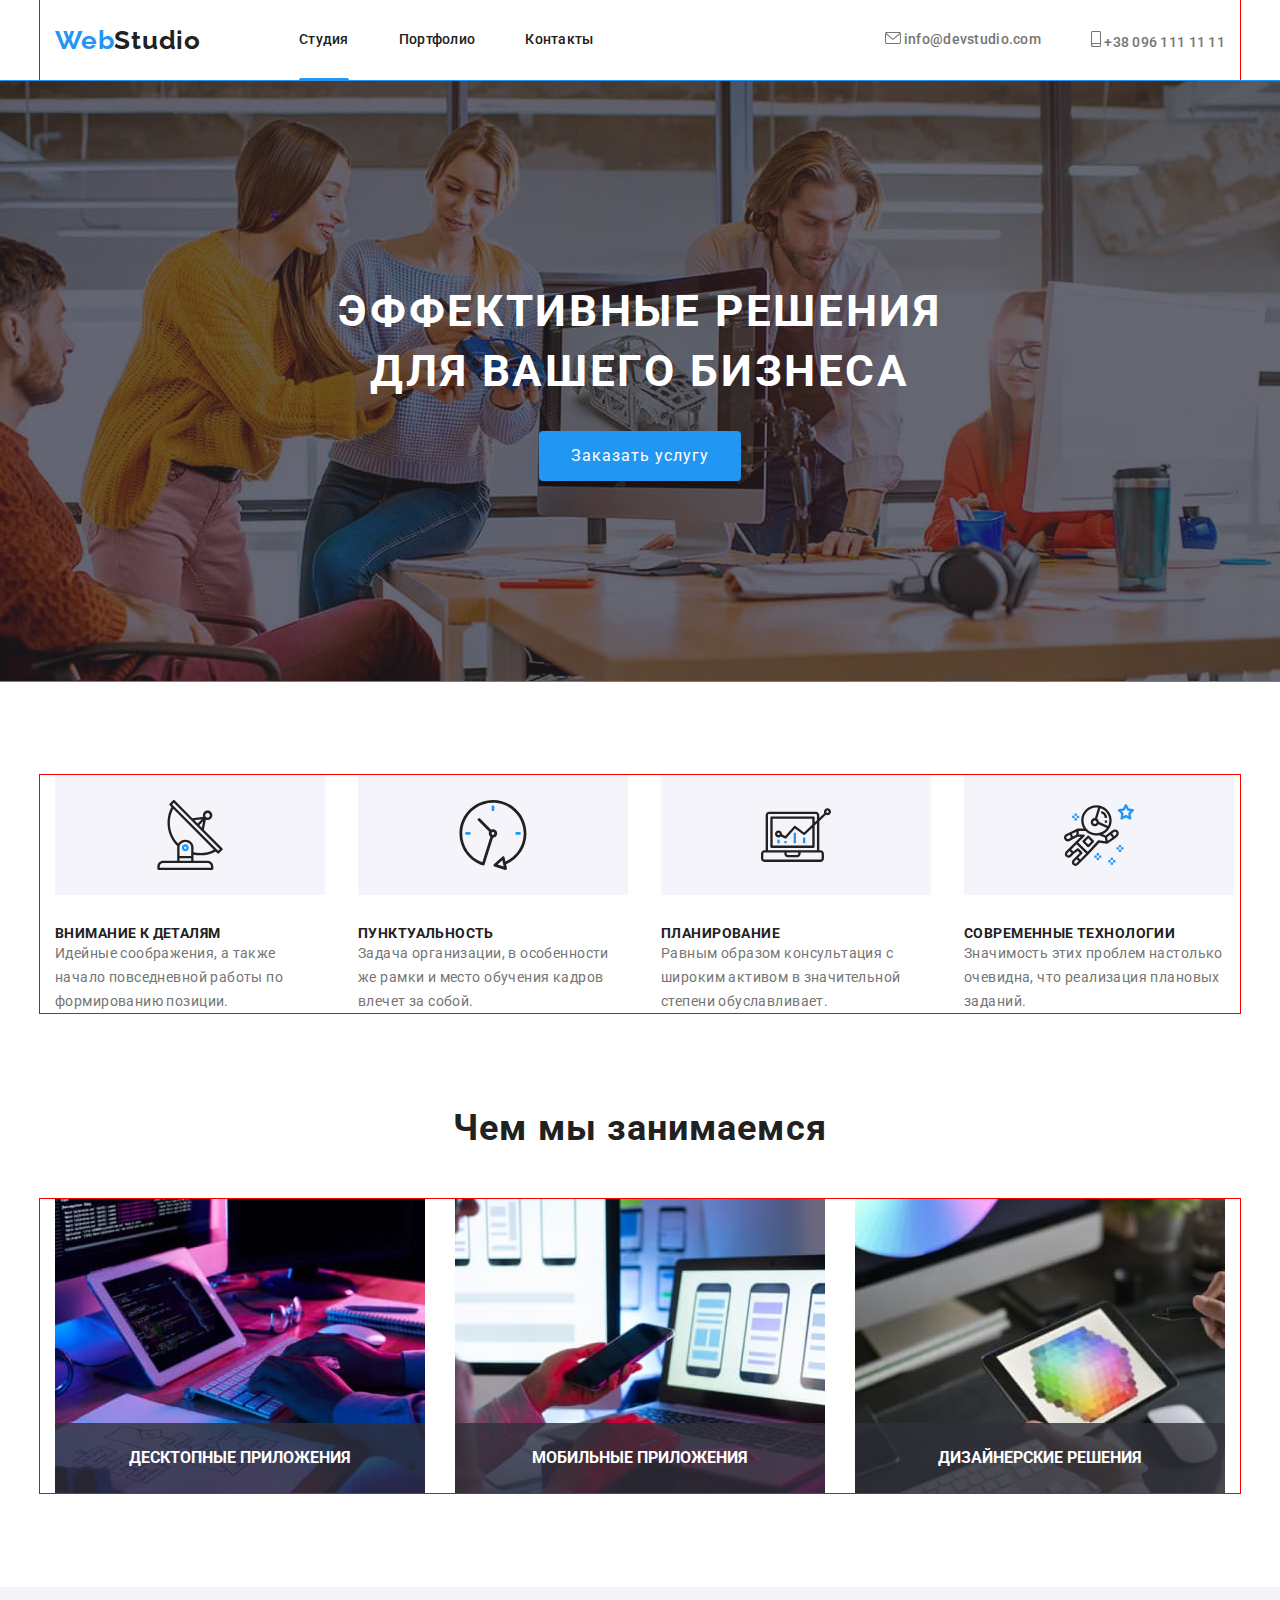
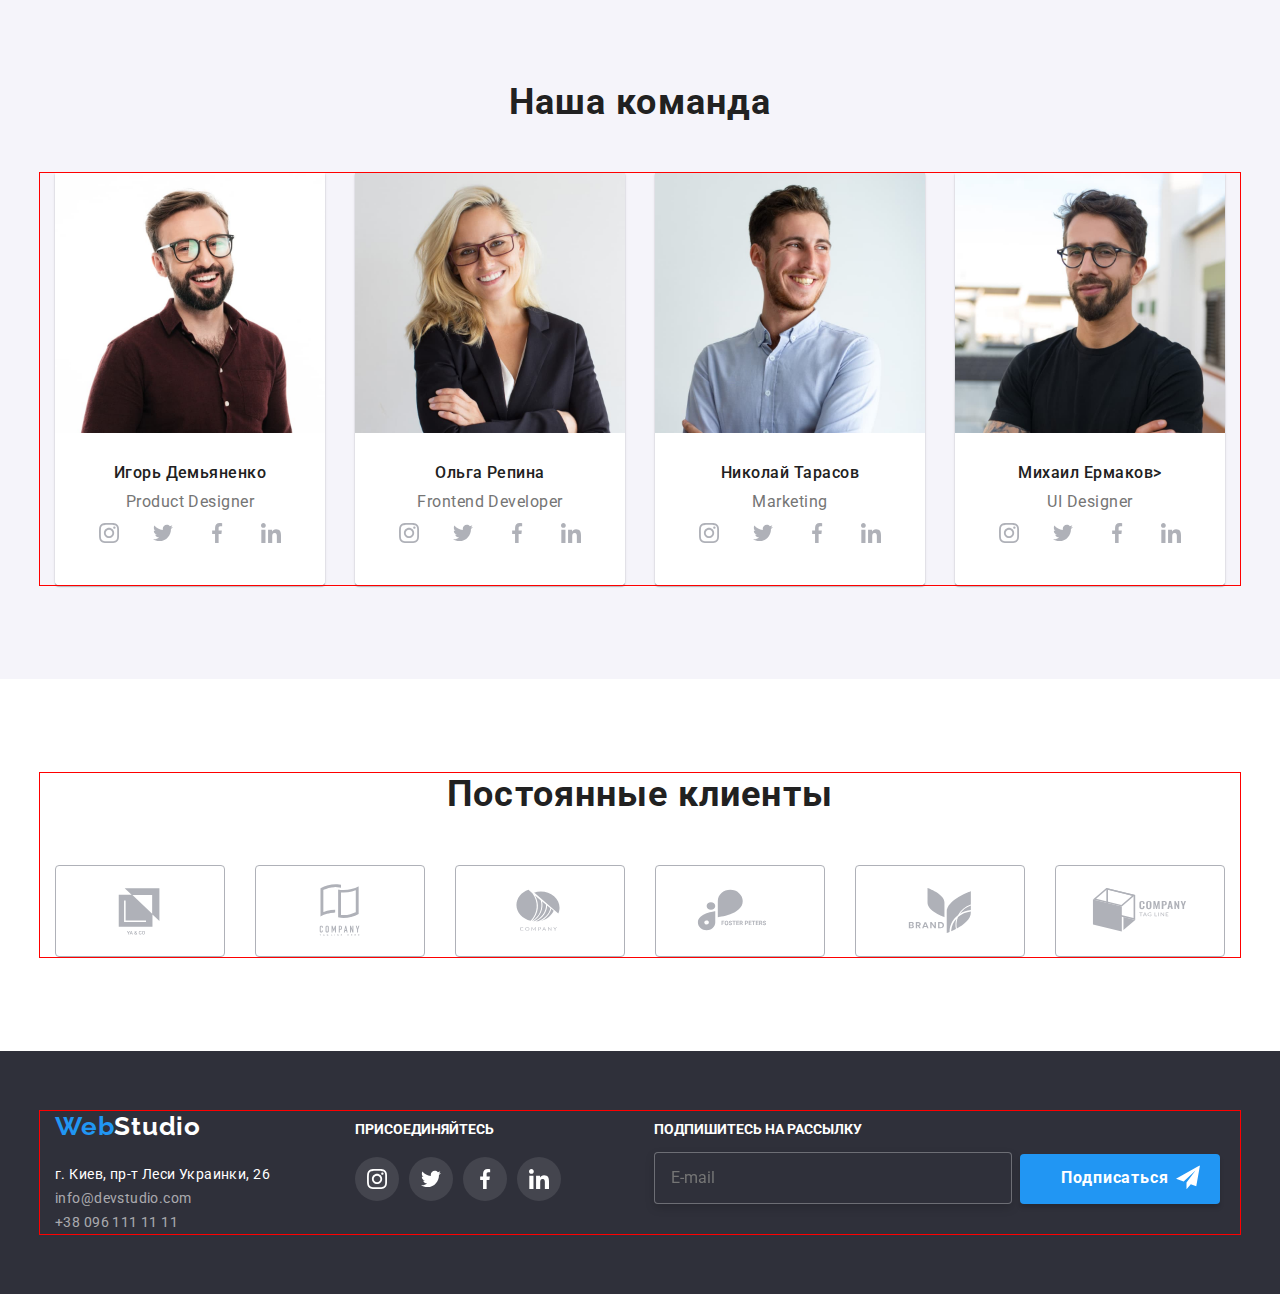
==== index.html @ b0c6520c "add to all files from hw6" ====
<!DOCTYPE html>
<html lang="ru">
<head>
                  <meta charset="UTF-8">
                  <meta http-equiv="X-UA-Compatible" content="IE=edge">
                  <meta name="viewport" content="width=device-width, initial-scale=1.0">
                  <title>Студия</title>
                  <link rel="preconnect" href="https://fonts.googleapis.com">
                  <link rel="preconnect" href="https://fonts.gstatic.com" crossorigin>
                  <link href="https://fonts.googleapis.com/css2?family=Raleway
                  :wght@700&family=Roboto:wght@400;500;700;900&display=swap" rel="stylesheet">
                  <link 
                  rel="stylesheet" 
                  href=" https://cdnjs.cloudflare.com/ajax/libs/modern-normalize/1.1.0/modern-normalize.min.css">
                  <!-- <link
                  rel="stylesheet"
                  href="https://github.com/sindresorhus/modern-normalize/blob/main/
                  modern-normalize.css"/> -->
                  <link rel="stylesheet" href="./css/styles.css"/>
                  
</head>
<body>
    <!--Site header-->
    <header> 
      <div class="container">
        <nav>
          <a href="index.html" class="logo"><span>Web</span> <span class="logo-color-black">Studio</span></a>


          <!-- Navigation to anoter pages -->
          <ul class="links">                
        <li><a href="index.html" class="link-nav-index">Студия</a></li>
        <li><a href="./portfolio.html" class="link-nav">Портфолио</a></li>
        <li><a href="#" class="link-nav">Контакты</a></li>
          </ul>
        </nav>
      
                
                  <!-- Contact info header-->  
                  <ul class="contacts">    
                  <li> <a  href="mailto:info@devstudio.com" class="a-mail">
                    <svg class="icon-envelopehover-svg">
                      <use href="./images/icons.svg#icon-envelope"></use>
                      </svg> info@devstudio.com</a>
                  </li>
                  <li> 
                     <a  href="tel:+380961111111" class="a-mail">
                       <svg class="icon-mobile-svg">
                      <use href="./images/icons.svg#icon-smartphone"></use>
                      </svg> +38 096 111 11 11</a>
                  </li>
                  </ul>
      </div>
    </header>

    <!--Main-->
    <main>

                <!--Hero-->
                <div> 
                <section class="hero">
                  <h1 class="hero-title">Эффективные решения для вашего бизнеса</h1>
                  <button data-modal-open class="hero-btn"  type="button">Заказать услугу</button>
                  <div data-modal class="backdrop is-hidden"> 
                    <div class="modal">
                      <div class="exit">
                        <button class="btn-exit-modal" type="button">
                      <svg class="close" data-modal-close width="30" 
                      height="30" fill="none" xmlns="http://www.w3.org/2000/svg">
                      <!-- commit 1st ATTEMPT -спроба- -->
                        <!-- <circle cx="15" cy="15" r="15" fill="#fff"/>
                        <circle cx="15" cy="15" r="14.5" /> -->
                        <path d="M21 10.108 19.892 9 15.5 13.392 11.108 9 10 10.108l4.392 4.392L10 18.892 11.108 
                        20l4.392-4.392L19.892 20 21 18.892 16.608 14.5 21 10.108Z" 
                        fill="#000"/>
                      </svg>
                    </button>
                    </div>
                      <!-- SEND TO FORM in Modal window-->
                      <div class="send-to-modal">
                        <form action="true" class="js-speaker-formM">
                      <h3 class="send-to-modal">Оставьте свои данные, мы вам перезвоним</h3>
                      <label class="label-style-modal" >
                       <span class="span-style-modal">Имя</span>
                      <input type="text" name="username" autofocus class="input-style-modal"/>
                      <svg class="icon-svg-modal" width="18" height="18">
                        <use href="./images/icons.svg#icon-person">
                        </use>
                      </svg>
                    </label>     
                      <label class="label-style-modal">
                        <span class="span-style-modal">Телефон</span>
                      <input type="tel" name="phone_number" class="input-style-modal" />
                      <svg class="icon-svg-modal" width="18" height="18">
                        <use href="./images/icons.svg#icon-phone">
                        </use>
                      </svg>
                      </label>
                       <label class="label-style-modal">
                       <span class="span-style-modal">Почта</span> 
                        <input type="email" name="email" required class="input-style-modal"/>
                        <svg class="icon-svg-modal" width="18" height="18">
                          <use href="./images/icons.svg#icon-email">
                          </use>
                        </svg>
                      </label>
                      <label class="label-style-modal">
                        <span class="span-style-modal">Комментарий</span>
                        <textarea name="feedback" rows="6" class="fback" placeholder="Введите текст" ></textarea>
                      </label>
                      
                      <label class="label-style-check">
                      <input type="checkbox" name="check"  class="checkbox"/>
                      <svg class="icon-check" width="16" height="15">
                        <use href="./images/icons.svg#icon-check">
                        </use>
                      </svg>

                        <span class="span-style-modal-condi">Соглашаюсь с рассылкой и принимаю 
                          <a href="#" class="conditions">Условия договора</a></span>
                          <button  class="btn-sendup" type="submit">Отправить</button>
                        </label>

                    </form>
                    </div>
                  </div>
                </section>                     
                </div>                 
                <!--Advantages-->   
                <section class="section" advanta>
                <h2 class="hedden-elem">Наши преимущества</h2>
                <div class="container advant"> 
                                  <ul>                
                                    <li class="list-advantages" >
                                      <div class="icon-antenna">
                                        <svg class="icon-antenna-svg">
                                        <use href="./images/icons.svg#icon-antenna"></use>
                                        </svg>
                                      </div>
                                      <h3 class="advantages">Внимание к деталям</h3>
                                    <p class="advantages-text">Идейные соображения, а также начало повседневной
                                     работы по формированию позиции.</p></li>

                                     <li class="list-advantages">
                                      <div class="icon-clock1">
                                        <svg class="icon-clock1-svg">
                                        <use href="./images/icons.svg#icon-clock"></use>
                                        </svg>
                                      </div>
                                      <h3 class="advantages">Пунктуальность</h3>
                                    <p class="advantages-text">Задача организации, в особенности же рамки и место
                                     обучения кадров влечет за собой.</p></li>

                                     <li class="list-advantages">
                                      <div class="icon-diagram1">
                                        <svg class="icon-diagram1-svg">
                                        <use href="./images/icons.svg#icon-diagram"></use>
                                        </svg>
                                      </div> 
                                      <h3 class="advantages">Планирование</h3>
                                    <p class="advantages-text">Равным образом консультация с широким активом в
                                     значительной степени обуславливает.</p></li>

                                    <li class="list-advantages">
                                      <div class="icon-astronaut1">
                                        <svg class="icon-astronaut1-svg">
                                        <use href="./images/icons.svg#icon-astronaut"></use>
                                        </svg>
                                      </div> 
                                      <h3 class="advantages">Современные технологии</h3>
                                    <p class="advantages-text">Значимость этих проблем настолько очевидна, 
                                    что реализация плановых заданий.</p></li>
                                    
                                    
                                  </ul>
                </div>
                </section>

                <!--What do we do?-->
                <section class="section do">
                  <h2 class="doing">Чем мы занимаемся</h2>
                  <div class="container">
                  <ul class="list-image-do">                
                                    <li> 
                                      <div class="product-thumb">
                                      <img class="image-do" src="images/img1-sec-do.jpg" alt="написание кода" width="370" height="294"/>
                                      <div class="item-do"><h3>Десктопные приложения</h3></div>
                                    </div>
                                    </li>
                                    <li>
                                      <div class="product-thumb">
                                      <img class="image-do" src="images/img2-sec-do.jpg" alt="мобильные версии экранов" width="370" height="294"/>
                                      <div class="item-do"><h3>Мобильные приложения</h3></div>
                                    </div>
                                    </li>
                                    <li> 
                                      <div class="product-thumb">
                                      <img class="image-do" src="images/img3-sec-do.jpg" alt="графика на планшете" width="370" height="294"/>
                                      <div class="item-do"><h3>Дизайнерские решения</h3></div>
                                    </div>
                                    </li>
                  </ul>
                  </div>                                  
                </section>

                <!--Our team-->
                <section class="section bgteam">
                    <h2 class="team"> Наша команда </h2>
                    <div class="container">
                    <ul class="list-image-team">
                      <li class="card-point"><img src="images/img1-sec-team.jpg" alt="Игорь Демьяненко Продакт Дизайнер" width="270" height="260">
                        <div  class="card-team">
                          <h3 class="img-name">Игорь Демьяненко</h3>
                        <p lang="en" class="img-proff">Product Designer</p>
                            <ul class="social">
                              <li class="social-link">
                                <a class="btn-soc" href="#" label="Инстаграм профиль">
                                  <svg class="soc-icon-svg">
                                    <use href="./images/icons.svg#icon-instagram">
                                    </use>
                                  </svg>
                                </a>
                              </li>
                              <li class="social-link">
                                <a class="btn-soc" href="#">
                                  <svg class="soc-icon-svg">
                                    <use href="./images/icons.svg#icon-twitter">
                                    </use>
                                  </svg>
                                </a>
                              </li>
                              <li class="social-link">
                                <a class="btn-soc" href="#">
                                  <svg class="soc-icon-svg">
                                    <use href="./images/icons.svg#icon-facebook">
                                    </use>
                                  </svg>
                                </a>
                              </li>
                              <li class="social-link">
                                <a class="btn-soc" href="#">
                                  <svg class="soc-icon-svg">
                                    <use href="./images/icons.svg#icon-linkedin">
                                    </use>
                                  </svg>
                                </a>
                              </li>
                            </ul>
                      </div>
                      </li>
                      <li class="card-point"><img src="images/img2-sec-team.jpg" alt="Ольга Репина Фронтендед Девелопер" width="270" height="260">
                        <div class="card-team">
                          <h3 class="img-name">Ольга Репина</h3>
                        <p lang="en" class="img-proff">Frontend Developer</p>
                        <ul class="social">
                          <li class="social-link">
                            <a class="btn-soc" href="#" label="Инстаграм профиль">
                              <svg class="soc-icon-svg">
                                <use href="./images/icons.svg#icon-instagram">
                                </use>
                              </svg>
                            </a>
                          </li>
                          <li class="social-link">
                            <a class="btn-soc" href="#">
                              <svg class="soc-icon-svg">
                                <use href="./images/icons.svg#icon-twitter">
                                </use>
                              </svg>
                            </a>
                          </li>
                          <li class="social-link">
                            <a class="btn-soc" href="#">
                              <svg class="soc-icon-svg">
                                <use href="./images/icons.svg#icon-facebook">
                                </use>
                              </svg>
                            </a>
                          </li>
                          <li class="social-link">
                            <a class="btn-soc" href="#">
                              <svg class="soc-icon-svg">
                                <use href="./images/icons.svg#icon-linkedin">
                                </use>
                              </svg>
                            </a>
                          </li>
                        </ul>
                      </div>
                    </li>
                      <li class="card-point"><img src="images/img3-sec-team.jpg" alt="Николай Тарасов Маркетинг" width="270" height="260">
                        <div class="card-team">
                          <h3 class="img-name">Николай Тарасов</h3>
                        <p lang="en" class="img-proff">Marketing</p>
                        <ul class="social">
                          <li class="social-link">
                            <a class="btn-soc" href="#" label="Инстаграм профиль">
                              <svg class="soc-icon-svg">
                                <use href="./images/icons.svg#icon-instagram">
                                </use>
                              </svg>
                            </a>
                          </li>
                          <li class="social-link">
                            <a class="btn-soc" href="#">
                              <svg class="soc-icon-svg">
                                <use href="./images/icons.svg#icon-twitter">
                                </use>
                              </svg>
                            </a>
                          </li>
                          <li class="social-link">
                            <a class="btn-soc" href="#">
                              <svg class="soc-icon-svg">
                                <use href="./images/icons.svg#icon-facebook">
                                </use>
                              </svg>
                            </a>
                          </li>
                          <li class="social-link">
                            <a class="btn-soc" href="#">
                              <svg class="soc-icon-svg">
                                <use href="./images/icons.svg#icon-linkedin">
                                </use>
                              </svg>
                            </a>
                          </li>
                        </ul>
                      </div>
                    </li>
                      <li class="card-point"><img src="images/img4-sec-team.jpg" alt="Михаил Ермаков Дизайнер пользовательского интерфейса" width="270" height="260">
                        <div class="card-team">
                          <h3 class="img-name">Михаил Ермаков></h3>
                          <p lang="en" class="img-proff">UI Designer</p>
                          <ul class="social">
                            <li class="social-link">
                              <a class="btn-soc" href="#" label="Инстаграм профиль">
                                <svg class="soc-icon-svg">
                                  <use href="./images/icons.svg#icon-instagram">
                                  </use>
                                </svg>
                              </a>
                            </li>
                            <li class="social-link">
                              <a class="btn-soc" href="#">
                                <svg class="soc-icon-svg">
                                  <use href="./images/icons.svg#icon-twitter">
                                  </use>
                                </svg>
                              </a>
                            </li>
                            <li class="social-link">
                              <a class="btn-soc" href="#">
                                <svg class="soc-icon-svg">
                                  <use href="./images/icons.svg#icon-facebook">
                                  </use>
                                </svg>
                              </a>
                            </li>
                            <li class="social-link">
                              <a class="btn-soc" href="#">
                                <svg class="soc-icon-svg">
                                  <use href="./images/icons.svg#icon-linkedin">
                                  </use>
                                </svg>
                              </a>
                            </li>
                          </ul>
                        </div>
                      </li>
                    </ul>
                    </div>
                </section>
                 <!--Regular clients-->
                <section class="section">
                  <div class="container">
                    <h2 class="regular-clients">Постоянные клиенты</h2>
                      <ul class="clients">
                        <li class="client">
                          <a href="#" class="btn-client">
                            <svg class="client-icon-svg" >
                              <use href="./images/icons.svg#icon-Logo-1"></use>
                            </svg>
                          </a>
                        </li>
                        <li class="client">
                          <a href="#" class="btn-client">
                            <svg class="client-icon-svg" >
                              <use href="./images/icons.svg#icon-Logo-2" ></use>
                            </svg>
                          </a>
                        </li>
                        <li class="client">
                          <a href="#" class="btn-client">
                            <svg class="client-icon-svg" >
                              <use href="./images/icons.svg#icon-Logo-3" ></use>
                            </svg>
                          </a>
                        </li>
                        <li class="client">
                          <a href="#" class="btn-client">
                            <svg class="client-icon-svg" >
                              <use href="./images/icons.svg#icon-Logo-4" ></use>
                            </svg>
                          </a>
                        </li>
                        <li class="client">
                          <a href="#" class="btn-client">
                            <svg class="client-icon-svg" >
                              <use href="./images/icons.svg#icon-Logo-5" ></use>
                            </svg>
                          </a>
                        </li>
                        <li class="client">
                          <a href="#" class="btn-client">
                            <svg class="client-icon-svg" >
                              <use href="./images/icons.svg#icon-Logo-6" ></use>
                            </svg>
                          </a>
                        </li>
                      </ul>
                  </div>
                </section>



    </main>

    <!--Footer-->
    <footer class="footer">
      <div class="container">
        <div class="logo-address-join-soc">
          <!-- LOGO & ADDRESS in Footer-->
          <div class="logo-address">
        <a href="index.html" class="logo"><span>Web</span><span class="logo-color-white">Studio</span></a>
           <!-- Contact info Footer-->
              <ul class="list-address">            
                  <li><address class="address">г. Киев, пр-т Леси Украинки, 26</address></li>    
                  <li><a class="address-footer" href="mailto:info@devstudio.com">info@devstudio.com</a></li>
                  <li><a class="address-footer" href="tel:+380961111111">+38 096 111 11 11</a></li>
              </ul>
          </div>
           <!-- JOIN US in Footer-->
              <div class="join-column">
                <h2 class="join">Присоединяйтесь</h3>
                <ul class="social">
                  <li class="social-link">
                    <a  class="btn-soc connect" href="#">
                      <svg class="soc-icon-svg" >
                        <use href="./images/icons.svg#icon-instagram">
                        </use>
                      </svg>
                    </a>
                  </li>
                  <li class="social-link">
                    <a  class="btn-soc connect" href="#">
                      <svg class="soc-icon-svg" >
                        <use href="./images/icons.svg#icon-twitter">
                        </use>
                      </svg>
                    </a >
                  </li>
                  <li class="social-link">
                    <a  class="btn-soc connect" href="#" >
                      <svg class="soc-icon-svg" >
                        <use href="./images/icons.svg#icon-facebook">
                        </use>
                      </svg>
                    </a >
                  </li>
                  <li class="social-link">
                    <a  class="btn-soc connect" href="#" >
                      <svg class="soc-icon-svg" >
                        <use href="./images/icons.svg#icon-linkedin">
                        </use>
                      </svg>
                    </a>
                  </li>
                </ul>
            </div>
            <!-- SIGN UP FORM in Footer-->
            <div class="sign-up">
            <form class="js-speaker-form">
                <h3 class="sign-up-sending">Подпишитесь на рассылку</h3>
                <label>
                <input class="sing-up-input" type="email" name="email" required placeholder="E-mail"/>
              </label>
              <button type="submit" class="btn-signup">Подписаться</button>
              <span class="icon-style">
                <svg class="signup-svg" width="24" height="24">
                  <use href="./images/icons.svg#icon-signup">
                  </use>
                </svg>
              </span>
            </form>
          </div>
        </div>
      </div>   
    </footer>
  <!-- Modal window -->
  <script src="./js/modal.js"></script>

  <!-- validation script for "name" & "value" in input> -->
  <script src="./js/current.js"></script>
</body>
</html>
---- css/styles.css ----
/* ===============RESET styles 🧐 starts here========== */
*,
*::after,
*::before {
    padding: 0;
    margin: 0;
    box-sizing: border-box;
}

a {
    text-decoration: none;
    cursor: pointer;
}

ul, li {
    list-style: none;
}

button {
    border: none;
    cursor: pointer;
    font-family: inherit;
    transition-property: background-color, color, box-shadow;
    transition-duration: 250ms;
    transition-timing-function: cubic-bezier(0.4, 0, 0.2, 1)
}

/* ===============RESET styles 🧐 ends here========== */



:root {
    /* color for main-PRIMARY TEXT */
    --main-color: #212121;
    /* color for SECONDARY TEXT */
    --sec-color: #757575;
     /* color for SELECTION -ACCENT TEXT */
    --act-color: #2196F3;
/* color for BLACK backgroud*/
    --prim-white-background: #FFFFFF;
    --sec-grey-background-color: #E5E5E5;
    --thir-grey-white-background: #F5F4FA;

}
body{
    background-color: var(--prim-white-background);
    font-family: 'Roboto', sans-serif;
    font-style: normal;
    font-size: 14px;
    color: #050303;
}
.section {
    padding-top: 94px;
}

.container {
    padding: 0 15px;
    width: 1200px;
    outline: 1px solid red;
    margin: 0 auto;
}

.hedden-elem {
    width: 1px;
    height: 1px;
    overflow: hidden;
    opacity: 0;
    margin-top: -1px;
}

/* ===============Header styles 🧐 starts here========== */

nav,
.links,
.contacts,
header .container {
    display: flex;
    justify-content: space-between;
    transition-property: color, fill;
    transition-duration: 250ms;
    transition-timing-function: cubic-bezier(0.4, 0, 0.2, 1);
}

header{
    border-bottom: 1px solid #ececec;
}
header .logo {
    margin-right: 93px;
    display: flex;
    align-items: center;
}

.logo {
    font-family: "Raleway", sans-serif;
    font-style: normal;
    font-weight: bold;
    font-size: 26px;
    line-height: calc(31/26);
    letter-spacing: 0.03em;
    color: var(--act-color);
}

.logo-color-black {
    color: var(--main-color);
    display: inline-block;
    margin-right: 5px;
}

.logo-color-white {
    color: #FFFFFF;
}
.contacts li a,
.links li a {
    margin-right: 50px;
    display: inline-block;
    padding: 30.5px 0;
    color: var(--main-color);
    font-weight: 500;
    line-height: calc(16/14);
    letter-spacing: 0.02em;
    transition-property: color;
    transition-duration: 250ms;
    transition-timing-function: cubic-bezier(0.4, 0, 0.2, 1);
}

.links li:last-child a {
    margin-right: 0px;
    
}

.contacts li a {
    margin: 0 0 0 50px;
    color: var(--sec-color);
    transition-property: color;
    transition-duration: 250ms;
    transition-timing-function: cubic-bezier(0.4, 0, 0.2, 1);

}

.contacts li a:hover,
.contacts li a:focus,
.links li a:focus,
.links li a:hover {
    color: var(--act-color);
}
/* .a-mail:hover .icon-envelopehover-svg {
    fill: var(--act-color);} 
 */


/* 
.a-mail:hover,
.a-mail:focus {
    color: var(--act-color);
}  */

.contacts li:first-child a {
    margin-left: 0px;
}

.icon-envelopehover-svg {
    width: 16px;
    height: 12px;
    fill: currentColor;
}
.icon-mobile-svg {
    width: 10px;
    height: 16px;
    fill:currentColor;
}

.link-nav-index,
.link-nav-portfolio {
    position: relative;
}

.link-nav-index::after,
.link-nav-portfolio::after {
    position: absolute;
    bottom: -1px;
    transform: translateY(100%);
    content: '';
    display: block;
    width: 100%;
    height: 4px;
    background: var(--act-color);
    border-radius: 2px;
}

/* ===============Header styles 🧐 ends here========== */

/* ===============Hero styles 🧐 starts here========== */

.hero {
    position: relative;
    background: #2f303a;
    padding: 200px 0;
    max-width: 1600px;
    margin: 0px auto;
    text-align: center;
    outline: 1px solid #2196F3;
    background-image: linear-gradient(to right, rgba(47,48,58,0.4), rgba(52, 52, 53, 0.4)), 
    url("../images/imgbgfon.jpg");
    background-repeat: no-repeat;
    background-position: center;
    background-size: cover;
    }

.hero-title {
    font-size: 44px;
    text-transform: uppercase;
    max-width: 650px;
    color:#FFFFFF;
    line-height: calc(60/44);
    text-align: center;
    letter-spacing: 0.06em;
    margin: 0 auto;
    margin-bottom: 30px;
}
.hero-btn {
    /* position: relative; */
    padding: 10px 32px;
    background: var(--act-color);
    box-shadow: 0px 4px 4px rgba(0, 0, 0, 0.15);
    border-radius: 4px;
    font-size: 16px;
    line-height: 30px;
    letter-spacing: 0.06em;
    color: var(--prim-white-background);
    margin: 0 auto;
    max-width: 650px;
    transition-property: background-color, color, box-shadow;
    transition-duration: 250ms;
    transition-timing-function: cubic-bezier(0.4, 0, 0.2, 1);
}

.hero-btn:hover,
.hero-btn:focus {
    background: #188CE8;
    box-shadow: 0px 4px 4px rgba(0, 0, 0, 0.15);
    color: var(--prim-white-background);
}
/* ===============Modal window styles 🧐 stars here========== */
.backdrop {
    z-index: 2;
    position: fixed;
    top: 0;
    left: 0;
    width: 100%;
    height: 100%;
    background: rgba(0, 0, 0, 0.2);
}

.backdrop.is-hidden {
    visibility: hidden;
    opacity: 0;
    pointer-events: none;

}
.modal {
    
    position: absolute;
    top: 50%;
    left: 50%;
    transform: translate(-50%, -50%);
    max-width: 528px;
    max-height: 581px;
    padding-top: 40px;
    padding-left: 40px;
    padding-bottom: 40px;
    padding-right: 40px;
    background: var(--prim-white-background);
    box-shadow: 0px 1px 3px rgba(0, 0, 0, 0.12), 0px 1px 1px rgba(0, 0, 0, 0.14), 0px 2px 1px rgba(0, 0, 0, 0.2);
    border-radius: 4px;
}
.exit {
    position: relative;
}
.close {
    position: absolute;
    top: -1px;
    left: -1px;
    stroke: #000;
    stroke-opacity: 0.1;
    transition: stroke, stroke-opacity;
    transition-duration: 250ms;
    transition-timing-function: cubic-bezier(0.4, 0, 0.2, 1);
  }
  .close:hover {
    stroke: #2196f3;
    stroke-opacity: 1;
  }
.btn-exit-modal {
    position: absolute;
    top: -30px;
    right: -30px;
    display: inline-flex;
    width: 30px;
    height: 30px;
    border-radius: 50%;
    border: 1px solid rgba(33, 33, 33, 0.2);
    background-color: var(--prim-white-background);
}
       

.send-to-modal {
    font-family: Roboto;
    font-style: normal;
    font-weight: bold;
    font-size: 20px;
    line-height: calc(23 / 20);
    letter-spacing: 0.03em;
    color: var(--main-color);
    /* margin-top: 40px; */
    margin-bottom: 12px;
    /* padding-left: 5px;
    padding-right: 5px; */

}

.label-style-modal {
    position: relative;
    display: flex;
    flex-direction: column;
    padding-left: 5px;
}

.span-style-modal {
    /* position: relative; */
    font-family: Roboto;
    font-style: normal;
    font-weight: normal;
    font-size: 12px;
    line-height: 14px;
    letter-spacing: 0.01em;
    /* margin-left: 0px; */
    color: var(--sec-color);
    text-align: start;
    /* /* margin-top: 10px; */
    margin-bottom: 4px;

}
.input-style-modal {
    /* position: relative; */
    border-color: 1px solid rgba(33, 33, 33, 0.2);
    border: 1px solid rgba(33, 33, 33, 0.2);
    box-sizing: border-box;
    border-radius: 4px;
    font-size: 14px;
    width: 448px;
    height: 40px;
    line-height: calc(16 / 14);
    letter-spacing: 0.01em;
    color: var(--sec-color);
    padding-left: 42px;
    padding-top: 11px;
    padding-bottom: 11px;
    padding-right: 11px;
    margin-bottom: 10px;
    cursor: pointer;
}

.icon-svg-modal {
    position: absolute;
    transform: translateY(150%);
    margin-left: 12px;
    cursor: pointer;
    fill: var(--main-color);
}
.fback {
    border-color: 1px solid rgba(33, 33, 33, 0.2);
    border: 1px solid rgba(33, 33, 33, 0.2);
    box-sizing: border-box;
    border-radius: 4px;
    font-family: Roboto;
    font-style: normal;
    font-weight: normal;
    font-size: 12px;
    line-height: 14px;
    letter-spacing: 0.01em;
    width: 448px;
    color: rgba(117, 117, 117, 0.5);
    padding-top: 12px;
    padding-left: 12px;
    margin-bottom: 20px;
    
}
.checkbox {
    font-size: 14px;
    line-height: calc(24 / 14);
    letter-spacing: 0.03em;
    color: #757575;
    margin-bottom: 30px;
    display: inline-block;
    -webkit-appearance: none;
    -moz-appearance: none;
    appearance: none;
    position: absolute;
    transform: translateX(-50%);
  }

  .icon-check {
    border: 2px solid var(--main-color);
    border-radius: 4px;
    background-color: var(--prim-white-background);
    fill: var(--prim-white-background);
    /* margin-left: 12px; */
    /* margin-right: 9px; */
    text-align: start;
  }
  .checkbox:checked + .icon-check {
    background-origin: border-box;
    border-color: var(--act-color);
    background-color: var(--act-color);
    fill: var(--act-color);
    transition-property: fill, border-color;
    transition-duration: 250ms;
    transition-timing-function: cubic-bezier(0.4, 0, 0.2, 1);
}
  .label-style-check {
    display: inline-block;
    font-size: 14px;
    line-height: calc(24 / 14);
    text-align: start;
    padding-left: 12px;
  }

.input-style-modal:hover,
.input-style-modal:focus,
.input-style-modal:focus + .icon-svg-modal,
.input-style-modal:hover + .icon-svg-modal,
.fback:hover,
.fback:focus {
  border-color: var(--act-color);
  outline: var(--act-color);
  fill: var(--act-color);
  transition-property: border-color, fill;
  transition-duration: 250ms;
  transition-timing-function: cubic-bezier(0.4, 0, 0.2, 1);
}
  .checkbox {
    position:absolute;
    transform: translateY(160%);
}
.conditions {
    color: var(--act-color);
    text-decoration: underline;
   
}


.span-style-modal-condi {
    font-family: Roboto;
    font-style: normal;
    font-weight: normal;
    font-size: 12px;
    line-height: 14px;
    letter-spacing: 0.01em;
    color: var(--sec-color);
    margin-top: 20px;
    margin-bottom: 30px;
    /* margin-right: 51px; */
    margin-left: 4px;
    text-align: none;
}

.btn-sendup {
    font-family: Roboto;
    font-style: normal;
    font-weight: bold;
    font-size: 16px;
    letter-spacing: 0.06em;
    width: 200px;
    height: 50px;
    /* padding-right: 10px; */
    background: #2196F3;
    color: #fff;
    box-shadow: 0px 4px 4px rgba(0, 0, 0, 0.15);
    border-radius: 4px;
    margin-top: 30px;
    margin-bottom: 40px;
    padding: 10px 55px;
    margin-top: 30px;
    margin-left: 124px;

}
/* ===============Modal window styles 🧐 ends here========== */
/* ===============Hero styles 🧐 ends here========== */

/* ===============Advantages styles 🧐 starts here========== */
.advanta {
    padding-bottom: 0px;
}
.icon-antenna,
.icon-clock1,
.icon-diagram1,
.icon-astronaut1 {
    display: flex;
    justify-content: center;
    align-items: center;
    width: 270px;
    height: 120px;
    margin-bottom: 30px;
    /* outline: 1px solid #2196F3; */
    background: #F5F4FA;
}
.icon-antenna-svg,
.icon-clock1-svg,
.icon-diagram1-svg,
.icon-astronaut1-svg {
    width: 70px;
    height: 70px;
    }

/* .list-advantages, */
.advantages,
.advantages-text,
h2 .container,
.list-image-do,
.list-image-team {
    display: flex;
    justify-content: space-between;
}

.container >.hedden-elem {
    margin: 94px 215px;
}

.advantages-text {
    max-width: 270px;
}

.list-advantages {
    display: flex;
    display: inline-block;
    margin-left: 30px;      
}

.list-advantages:first-child {
    margin-left: 0px;
  }
  
.list-advantages:last-child {
    margin-right: 0px;
 }

 .advant {
     padding-right: 0px;
 }

.advantages,
.join
.item-do {
    font-family: Roboto;
    font-style: normal;
    font-weight: bold;
    font-size: 14px;
    line-height: 16px;
    letter-spacing: 0.03em;
    text-transform: uppercase;
    color: var(--main-color);
}

.advantages-text {
    font-family: Roboto;
    font-style: normal;
    font-weight: normal;
    font-size: 14px;
    line-height: 24px;
    letter-spacing: 0.03em; 
    color: var(--sec-color);
}

/* ===============Advantages styles 🧐 ends here========== */

/* ===============DOING & team styles 🧐 starts here========== */
.do {
    padding-bottom: 94px;
}

.doing,
.team,
.regular-clients {
    margin: 0 auto;
    font-family: Roboto;
    font-style: normal;
    font-weight: bold;
    font-size: 36px;
    line-height: 42px;
    text-align: center;
    letter-spacing: 0.03em;
    color: var(--main-color);
}
.doing,
.team,
.regular-clients {
     margin-bottom: 50px;
}
.product-thumb {
    position: relative;
}
.item-do {
    width: 100%;
    height: 70px;
    position: absolute;
    bottom: 0;
    display: flex;
    justify-content: center;
    align-items: center;
    color: var(--prim-white-background);
    background: rgba(47, 48, 58, 0.8);
    text-transform: uppercase;
}

.card-point {
    box-shadow: 0px 1px 3px rgba(0, 0, 0, 0.12), 
    0px 1px 1px rgba(0, 0, 0, 0.14), 0px 2px 1px 
    rgba(0, 0, 0, 0.2);
    border-radius: 0px 0px 4px 4px;
    transition-property: box-shadow;
    transition-duration: 250ms;
    transition-timing-function: cubic-bezier(0.4, 0, 0.2, 1);
}

.card-point:hover {
    box-shadow: 0px 1px 1px rgba(0, 0, 0, 0.12), 0px 4px 4px rgba(0, 0, 0, 0.06),
      1px 4px 6px rgba(0, 0, 0, 0.16);
   
    }
.card-team {
    padding-top: 30px;
    padding-bottom: 30px;
    background: var(--prim-white-background);
    border-radius: 0px 0px 4px 4px;
   }

h3.img-name {
    /* padding-top: 30px; */
    padding-bottom: 10px;
}

/* p.img-proff {
     padding-bottom: 30px;
} */

img {
    display: block;
}

.image-do li {
    display: inline-block;
}

.img-name {
    font-family: Roboto;
    font-style: normal;
    font-weight: 500;
    font-size: 16px;
    line-height: 19px;
    text-align: center;
    letter-spacing: 0.03em;
    color: var(--main-color);

}

.img-proff {
    font-family: Roboto;
    font-style: normal;
    font-weight: normal;
    font-size: 16px;
    line-height: 19px;
    text-align: center;
    letter-spacing: 0.03em;
    color: var(--sec-color);

}

.bgteam {
    padding-bottom: 94px;
    background-color: var(--thir-grey-white-background);
}
.social {
    display: flex;
    justify-content: center;
    align-items: center;
    /* margin-bottom: 30px; */
}

.social-link {
    margin-right: 10px;
}
.social-link:last-child {
    margin-right: 0px;
}

.btn-soc {
    width: 44px;
    height: 44px;
    display: flex;
    justify-content: center;
    align-items: center;
    border-radius: 50%;
    fill: #afb1b8;
    transition-property: fill, background-color;
    transition-duration: 250ms;
    transition-timing-function: cubic-bezier(0.4, 0, 0.2, 1); 
}
.soc-icon-svg
 {
    width: 20px;
    height: 20px;
    transition-property: fill, background-color;
    transition-duration: 250ms;
    transition-timing-function: cubic-bezier(0.4, 0, 0.2, 1);
    }

.client-icon-svg {
        width: 106px;
        height: 60px;
     }

.btn-soc:focus,
.btn-soc:hover,
.soc-icon-svg:hover,
.soc-icon-svg:focus
{
    background: var(--act-color);
    fill: #FFFFFF;
}
.connect {
    fill: #FFFFFF;
}
/* ===============DOING & team styles 🧐 ends here========== */

/* ===============Regular clients styles 🧐 starts here========== */
.clients {
    padding: 0;
    margin: 0;
    list-style: none;
    display: flex;
    justify-content: center;
    align-content: center;
  }
  .clients > .client {
    margin-right: 30px;
    text-align: center;
  }
  .clients .client:last-child {
    margin: 0;
  }
  .client {
    flex-basis: calc(100% / 6)-30px;
    width: 170px;
    height: 92px;
  }
  .btn-client {
    width: 170px;
    height: 92px;
    display: flex;
    justify-content: center;
    align-items: center;
    padding: 0;
    border-radius: 4px;
    border: 1px solid #afb1b8;
    background: var(--prim-white-background);
    fill: #afb1b8;
    transition-property: fill, border;
    transition-duration: 250ms;
    transition-timing-function: cubic-bezier(0.4, 0, 0.2, 1);
    
  }

.btn-client:focus,
.btn-client:hover {
  fill: #2196f3;
  border: 1px solid #2196f3;
}

.connect {
    background: rgba(255, 255, 255, 0.1);
  }
/* ===============Regular clients styles 🧐 ends here========== */
/* ===============Portfolio styles 🧐 starts here========== */
.list-btn {
    display: flex;
    justify-content:center;
    margin-bottom: 50px;
}
.all-btn {
    padding: 6px 22px;
    font-family: Roboto;
    font-style: normal;
    font-weight: 500;
    font-size: 16px;
    line-height: 26px;
    text-align: center;
    letter-spacing: 0.03em;
    color: #FFFFFF;
    background: #2196F3;
    transition-property: box-shadow, background-color;
    transition-duration: 250ms;
    transition-timing-function: cubic-bezier(0.4, 0, 0.2, 1);
    }
.all-btn:hover,
.all-btn:focus {
    box-shadow: 0px 3px 1px rgba(0, 0, 0, 0.1), 0px 1px 2px rgba(0, 0, 0, 0.08), 0px 2px 2px rgba(0, 0, 0, 0.12);
    border-radius: 4px;
}

.web-btn,
.apps-btn,
.disg-btn,
.markt-btn {
    padding: 6px 22px;
    margin-left: 8px;   
    font-family: Roboto;
    font-style: normal;
    font-weight: 500;
    font-size: 16px;
    line-height: 26px;
    text-align: center;
    letter-spacing: 0.03em;
    color: var(--main-color);
    background: #F5F4FA;
    border-radius: 4px;
    }

.product {
font-family: Roboto;
font-style: normal;
font-weight: bold;
font-size: 18px;
line-height: 36px;
letter-spacing: 0.06em;
color: var(--main-color);
}  
.type-product {
    font-family: Roboto;
    font-style: normal;
    font-weight: normal;
    font-size: 16px;
    line-height: 30px;
    letter-spacing: 0.03em;
    color: var(--sec-color);
}

.container-main-por {
    padding: 0 15px;
    width: 1210px;
    outline: 1px solid red;
    margin: 0 auto;
    display: flex;
    /* justify-content: space-between; */
    flex-wrap: wrap;
    /* max-width: 1170px; */
    /* position: relative; */
   
}
.card-portfolio {
     border: 1px solid #EEEEEE;
     transition-property: box-shadow;
    transition-duration: 250ms;
    transition-timing-function: cubic-bezier(0.4, 0, 0.2, 1);
    
}


.card-portfolio:focus,
.card-portfolio:hover {
            box-shadow: 0px 1px 1px rgba(0, 0, 0, 0.12), 
            0px 4px 4px rgba(0, 0, 0, 0.06),
             1px 4px 6px rgba(0, 0, 0, 0.16);
            }

h2.product {
    margin-bottom: 4px;
}
.card1,
.card2,
.card3,
.card4,
.card5,
.card6,
.card7,
.card8,
.card9 {
    position: relative;
}

.name-product {
    /* position: relative; */
    padding-top: 20px;
    padding-right: 24px;
    padding-bottom: 20px;
    padding-left: 24px;
}
.kryak {
    position: absolute;
    width: 370px;
    height: 294px;
    top: 0;
    left: 0;
    overflow: hidden;
    transition: transform 250ms cubic-bezier(0.4, 0, 0.2, 1);
  }
  .kryak::before {
    position: absolute;
    content: 'Технокряк это современная площадка распространения коронавируса. Компании используют эту платформу для цифрового шпионажа и атак на защищённые сервера конкурентов.';
    width: 370px;
    height: 294px;
    bottom: -100%;
    display: flex;
    align-items: center;
    padding-left: 24px;
    padding-right: 24px;
    margin-left: 0px;
    margin-right: 0px;
    font-size: 18px;
    line-height: 1.56;
    letter-spacing: 0.03em;
    color: #ffffff;
    background-color: rgba(33, 150, 243, 0.9);
  }
    /* .kryak:hover::before,
    a.container-main-por:hover::before {
    transition: transform 250ms cubic-bezier(0.4, 0, 0.2, 1);
    transform: translateY(-100%);
  } */
  .card-portfolio:hover .kryak:before {
    transition: transform 250ms cubic-bezier(0.4, 0, 0.2, 1);
    transform: translateY(-100%);
  }


.one,
.two,
.four,
.five,
.seven,
.eight {
    margin-right: 30px;
  
}

.one,
.two,
.three,
.four,
.five,
.six {
    margin-bottom: 30px;
  
}

.portfolio {
    padding-bottom: 94px;
}
/* ===============Portfolio styles 🧐 ends here========== */

/* ===============Footer styles 🧐 starts here========== */
.footer {
    background: #2f303a;
    padding: 60px 0;
    max-width: 1600px;
    margin: 0px auto;
    margin-top: 94px;
    }
/* 
footer a.logo {
    margin-bottom: 20px;
} */
.logo-address-join-soc {
    display: flex;
    justify-content: flex-start;
    align-items: flex-start;
    /* flex-wrap:wrap; */
}


.list-address {
    max-width: 230px;
    display: flex;
    flex-wrap: wrap;
    padding-top: 20px;
}
/* .logo-address {
    display: flex;
    justify-content: flex-start;
    align-items: flex-start;
} */
.address {
font-family: Roboto;
font-style: normal;
font-weight: normal;
font-size: 14px;
line-height: 24px;
letter-spacing: 0.03em;
color: #FFFFFF;

}
.address-footer {
    font-family: Roboto;
    font-style: normal;
    font-weight: normal;
    font-size: 14px;
    line-height: 24px;
    letter-spacing: 0.03em;
    color: rgba(255, 255, 255, 0.6);
}

.join {
    text-transform: uppercase;
    font-size: 14px;
    line-height: 1.17;
    margin-top: 10px;
    margin-bottom: 20px;
    color: var(--prim-white-background);
}
.join-column {
    /* display: flex;
    flex-direction: column; */
    margin-left: 70px;
    margin-right: 93px;
} 
/* ===============SIGN UP FORM in Footer styles 🧐 starts here========== */

.js-speaker-form {
    padding-top: 10px;
}

.sign-up-sending {
    font-size: 14px;
    line-height: 1.17;
    text-transform: uppercase;
    color: var(--prim-white-background);
    margin-bottom: 15px;
}
.sing-up-input {
    width: 358px;
    border: 1px solid rgba(255, 255, 255, 0.3);
    box-sizing: border-box;
    filter: drop-shadow(0px 4px 4px rgba(0, 0, 0, 0.15));
    border-radius: 4px;
    font-size: 16px;
    line-height: calc(20 / 16);
    color: rgba(255, 255, 255, 0, 6);
    background: rgba(47, 48, 58, 1);
    padding-left: 16px;
    padding-top: 15px;
    padding-bottom: 15px;
    margin-right: 5px;
    cursor: pointer;
    -webkit-appearance: none;
    -moz-appearance: none;
    appearance: none;
}

.btn-signup {
    position: relative;
    font-family: Roboto;
    font-style: normal;
    font-weight: bold;
    font-size: 16px;
    letter-spacing: 0.06em;
    width: 200px;
    height: 50px;
    padding-right: 10px;
    background: #2196F3;
    color: #fff;
    box-shadow: 0px 4px 4px rgba(0, 0, 0, 0.15);
    border-radius: 4px;
    }

    .sing-up-input:hover, 
    .sing-up-input:focus {

    border-color: var(--act-color);
    outline: var(--act-color);
    fill: var(--act-color);
    transition-property: border-color, fill;
    transition-duration: 250ms;
    transition-timing-function: cubic-bezier(0.4, 0, 0.2, 1);
}
.btn-signup:hover,
.btn-signup:focus {

transition-property: background-color, box-shadow;
transition-duration: 250ms;
transition-timing-function: cubic-bezier(0.4, 0, 0.2, 1);
}

.icon-style {
    position: relative;
}

.signup-svg {
    position: absolute;
    bottom: -1px;
    transform: translateY(180%);
    right: 20px;
    bottom: 40px;
    fill: var(--prim-white-background);
    cursor: pointer;
    opacity: 1;
}

/* ===============Footer styles 🧐 ends here========== */
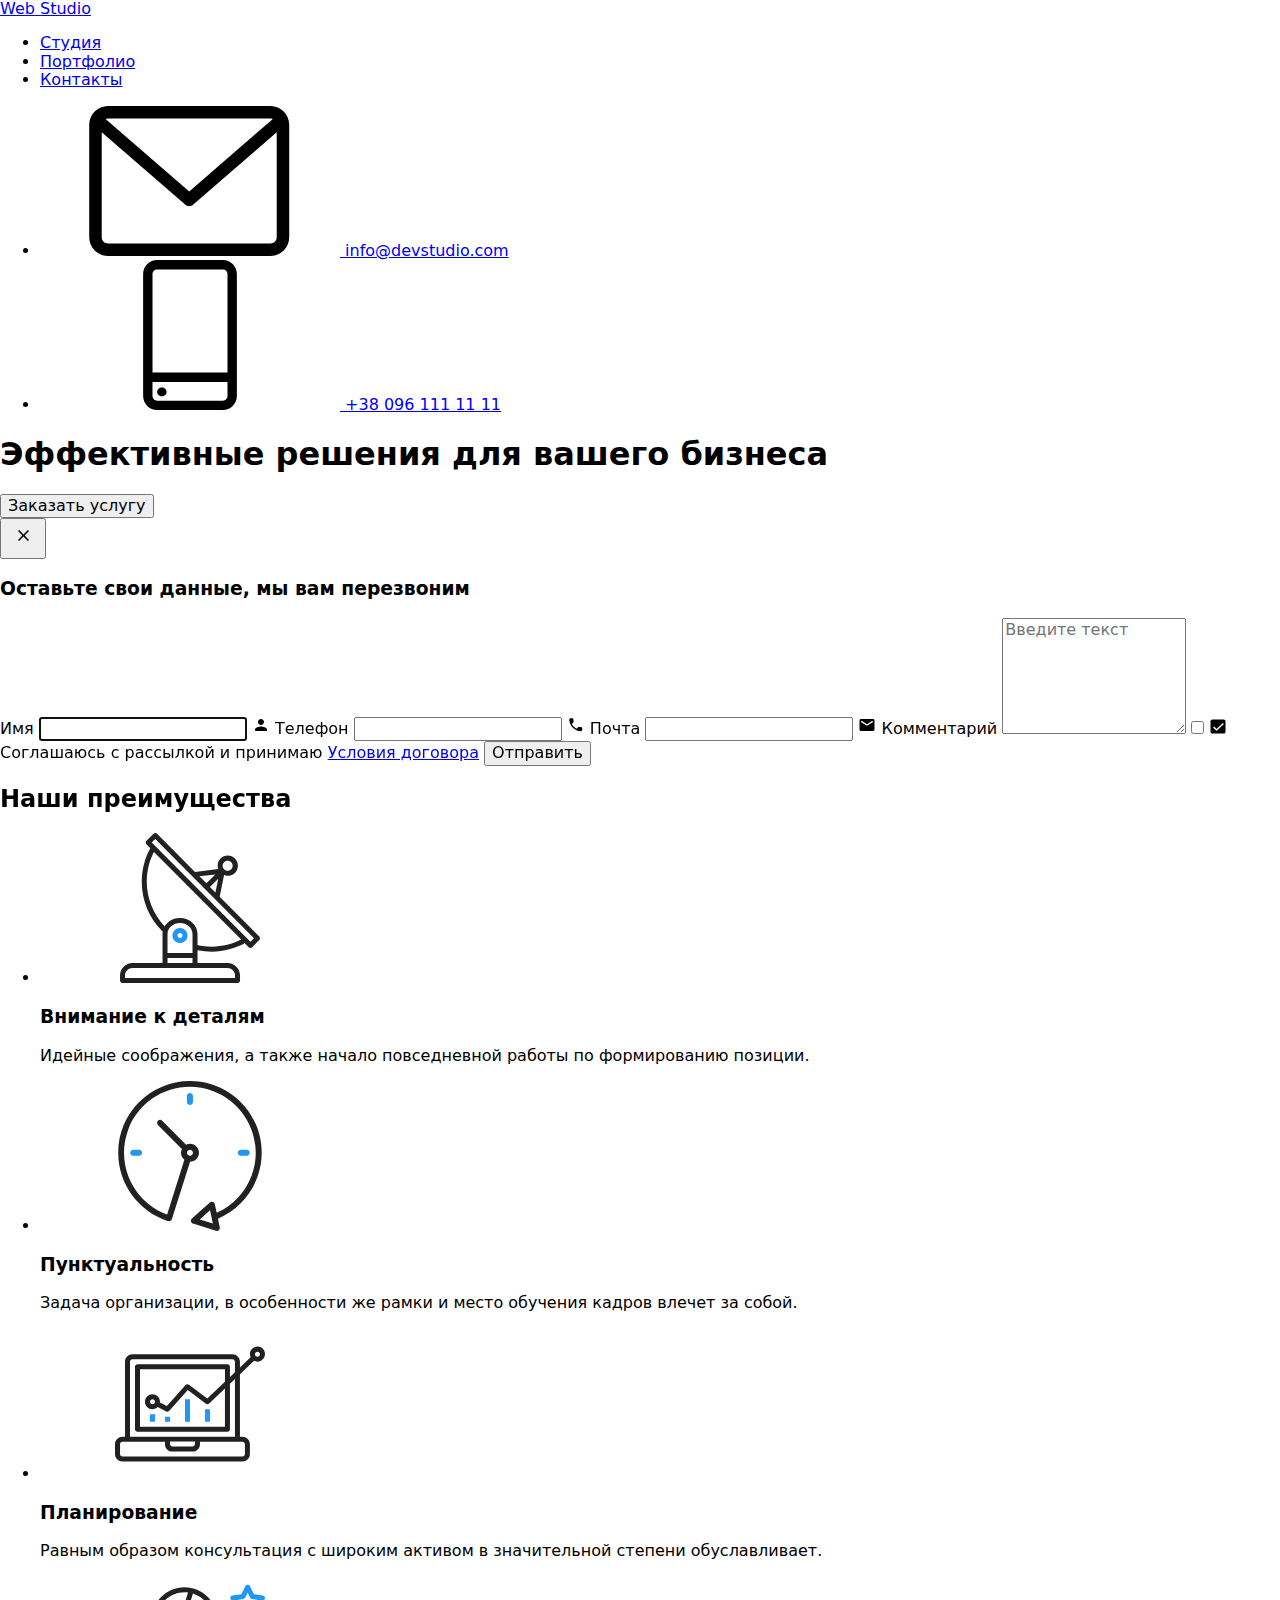
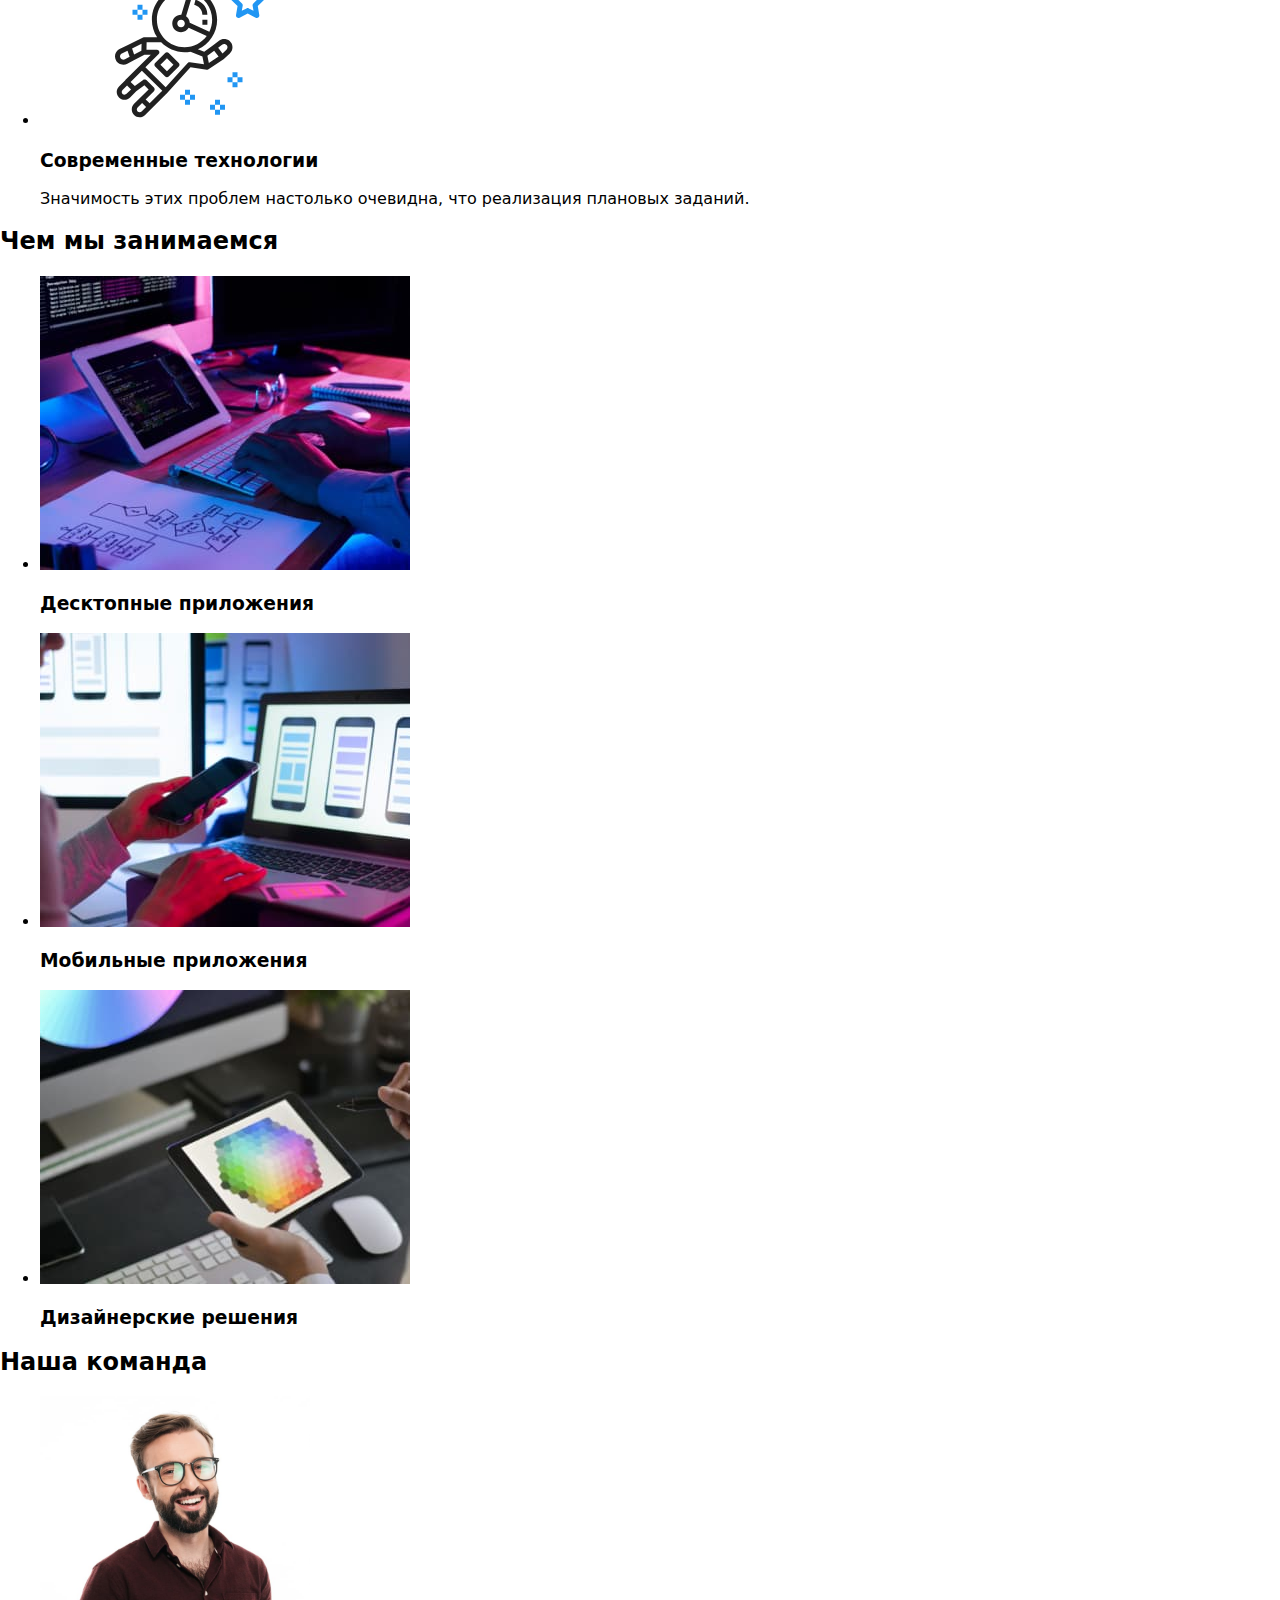
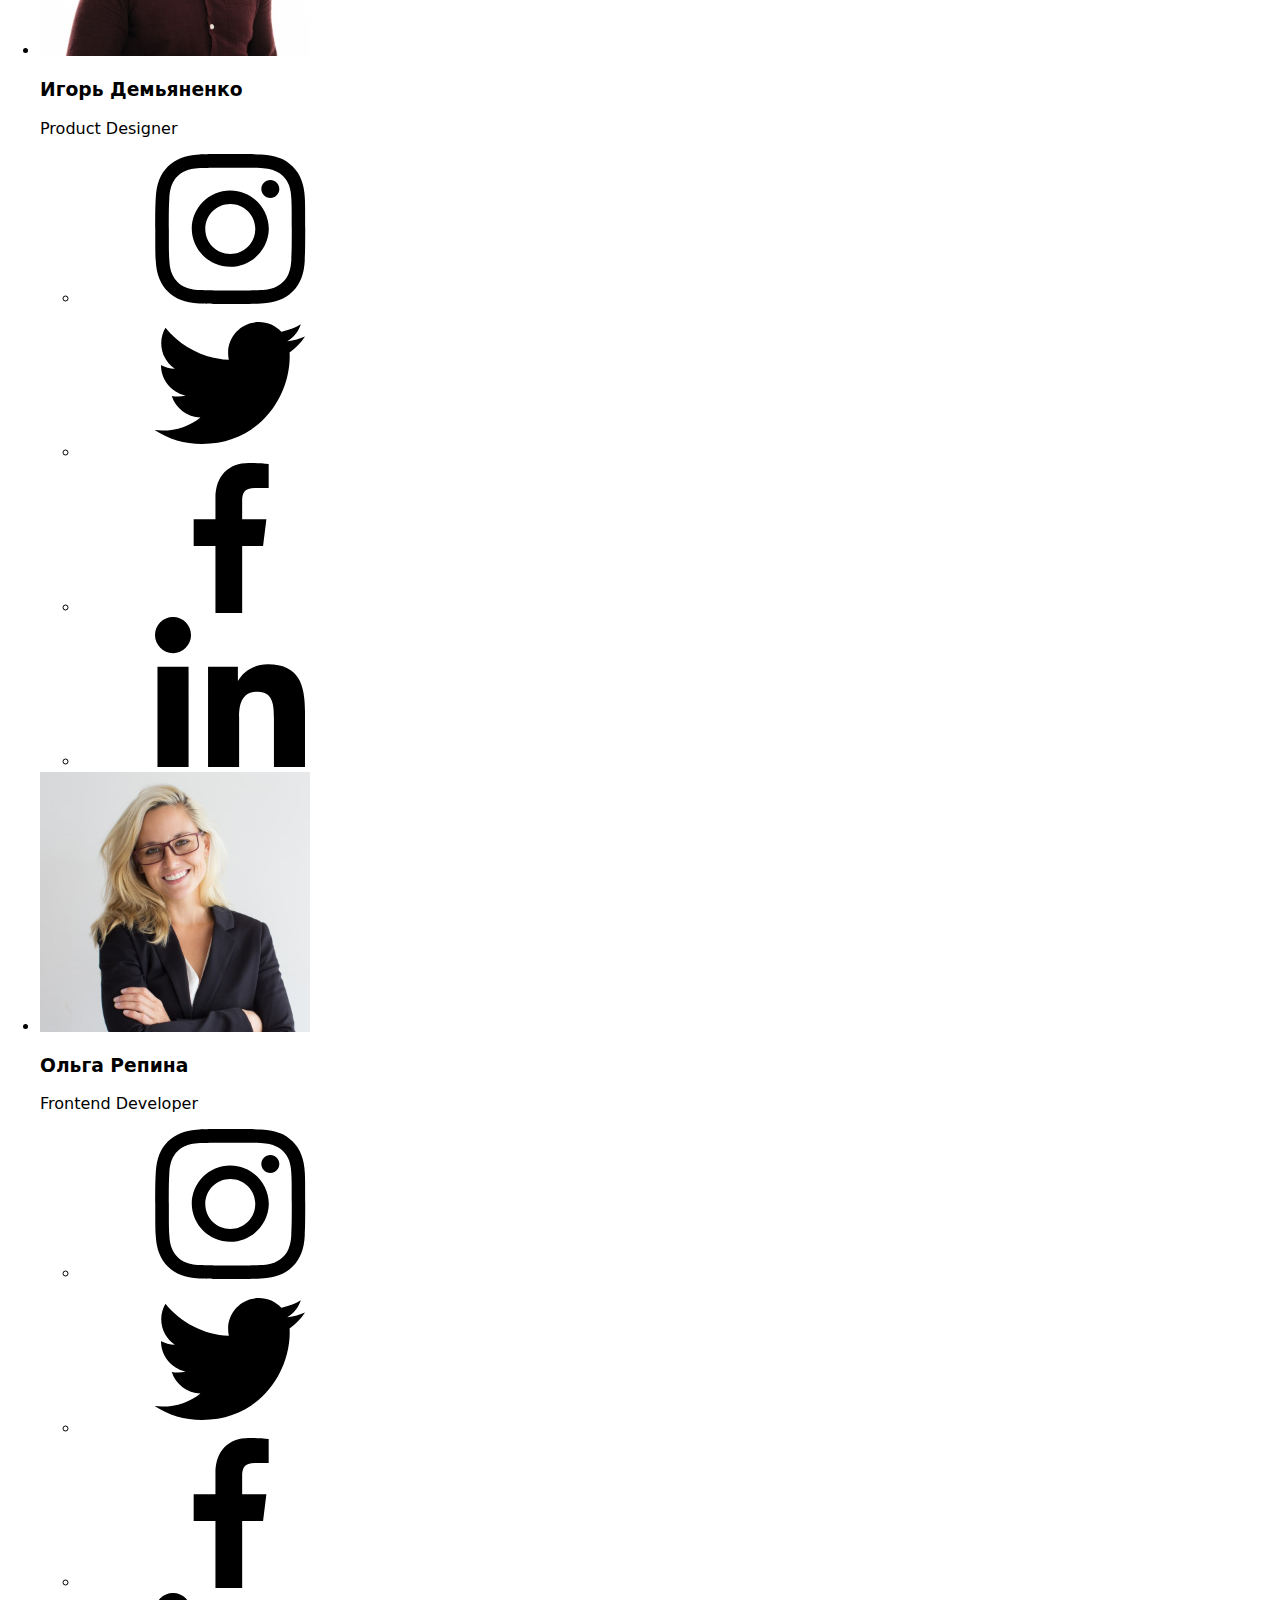
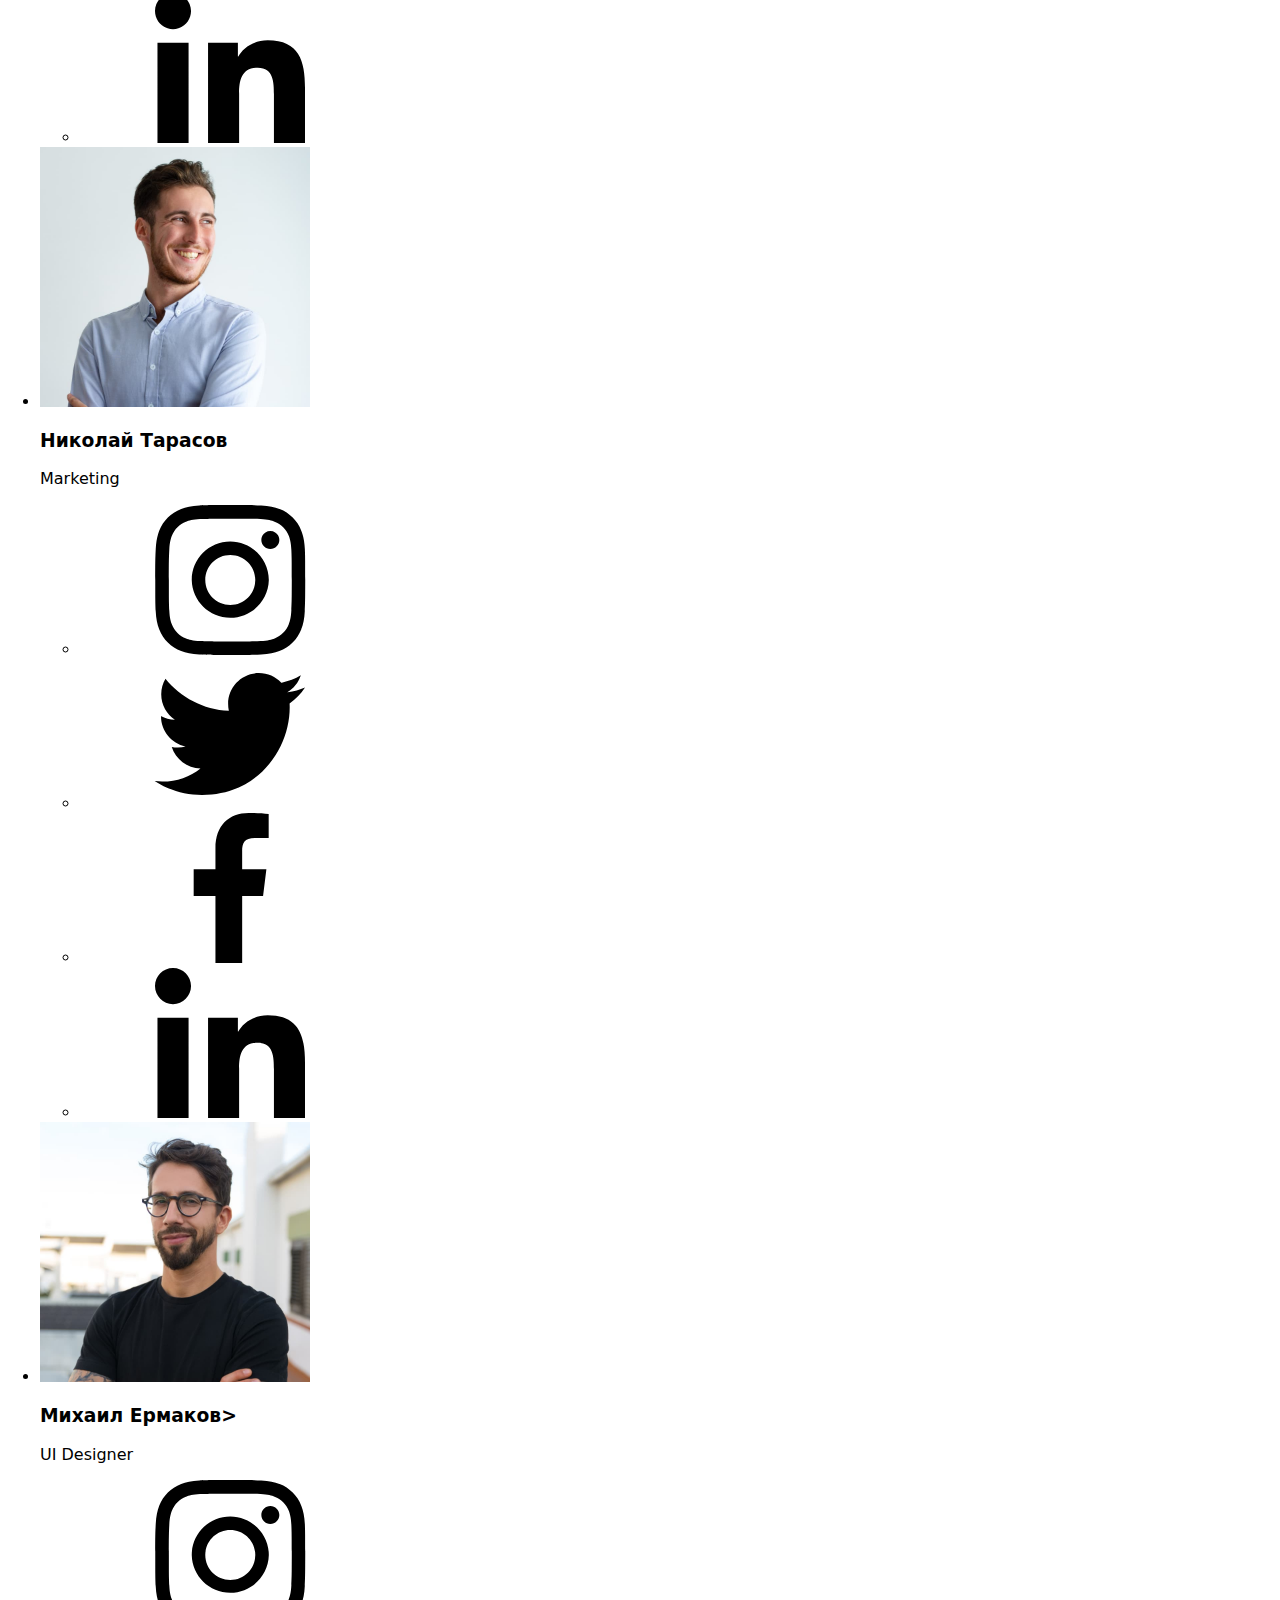
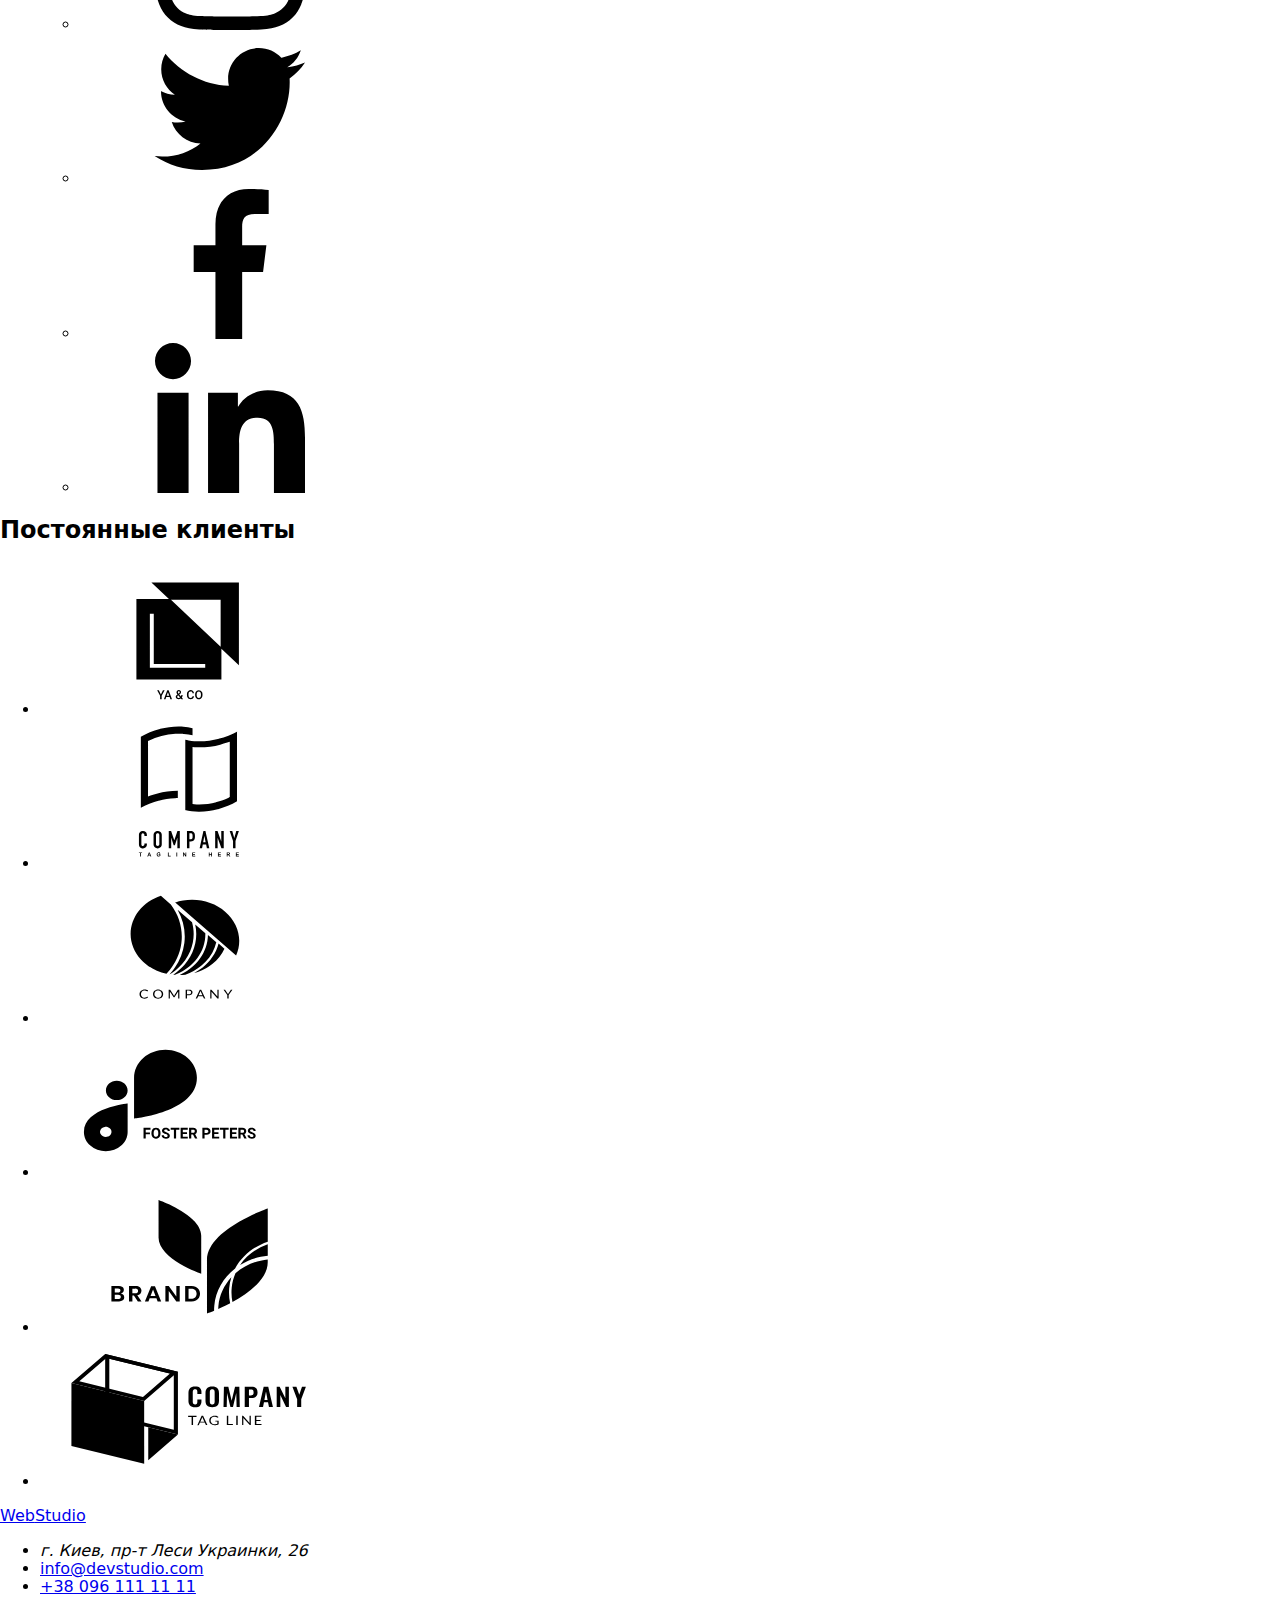
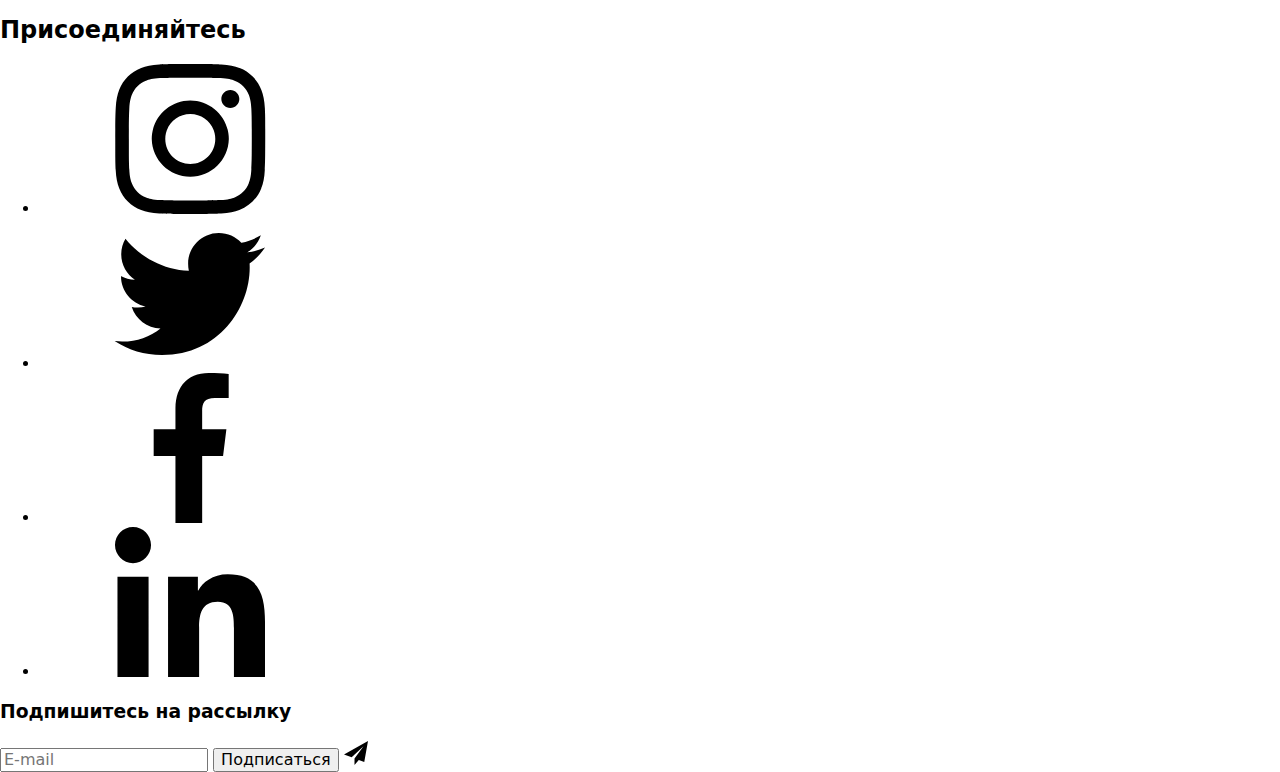
==== commit 3d992ac5: "attach css/main.min.css port+index" ====
--- a/index.html
+++ b/index.html
@@ -16,36 +16,40 @@
                   rel="stylesheet"
                   href="https://github.com/sindresorhus/modern-normalize/blob/main/
                   modern-normalize.css"/> -->
-                  <link rel="stylesheet" href="./css/styles.css"/>
+                  <!-- <link rel="stylesheet" href="./css/styles.css"/> -->
+                  <link rel="stylesheet" href="./css/main.min.css"/>
+
                   
 </head>
 <body>
-    <!--Site header-->
-    <header> 
+    <!--page-header-->
+    <header class="page-header"> 
       <div class="container">
-        <nav>
-          <a href="index.html" class="logo"><span>Web</span> <span class="logo-color-black">Studio</span></a>
-
-
-          <!-- Navigation to anoter pages -->
-          <ul class="links">                
-        <li><a href="index.html" class="link-nav-index">Студия</a></li>
-        <li><a href="./portfolio.html" class="link-nav">Портфолио</a></li>
-        <li><a href="#" class="link-nav">Контакты</a></li>
+        <nav class="site-nav">
+          <a href="index.html" class="logo">
+            <span>Web</span>
+             <span class="logo__text logo__text--black">Studio</span></a>
+
+
+          <!-- Navigation to pages -->
+          <ul class="site-nav__links">                
+        <li><a href="index.html" class="site-nav__item site-nav__item--active">Студия</a></li>
+        <li><a href="./portfolio.html" class="site-nav__item">Портфолио</a></li>
+        <li><a href="#" class="site-nav__item">Контакты</a></li>
           </ul>
         </nav>
       
                 
-                  <!-- Contact info header-->  
-                  <ul class="contacts">    
-                  <li> <a  href="mailto:info@devstudio.com" class="a-mail">
-                    <svg class="icon-envelopehover-svg">
+                  <!-- auth-nav header-->  
+                  <ul class="auth-nav">    
+                  <li> <a  href="mailto:info@devstudio.com" class="auth-nav__links">
+                    <svg class="auth-nav__img auth-nav__img--wider">
                       <use href="./images/icons.svg#icon-envelope"></use>
                       </svg> info@devstudio.com</a>
                   </li>
                   <li> 
-                     <a  href="tel:+380961111111" class="a-mail">
-                       <svg class="icon-mobile-svg">
+                     <a  href="tel:+380961111111" class="auth-nav__links">
+                       <svg class="auth-nav__img auth-nav__img--higher">
                       <use href="./images/icons.svg#icon-smartphone"></use>
                       </svg> +38 096 111 11 11</a>
                   </li>
@@ -59,17 +63,15 @@
                 <!--Hero-->
                 <div> 
                 <section class="hero">
-                  <h1 class="hero-title">Эффективные решения для вашего бизнеса</h1>
-                  <button data-modal-open class="hero-btn"  type="button">Заказать услугу</button>
+                  <h1 class="hero__title">Эффективные решения для вашего бизнеса</h1>
+                  <button data-modal-open class="hero__btn"  type="button">Заказать услугу</button>
+                 <!-- backdrop is hidden--> 
                   <div data-modal class="backdrop is-hidden"> 
                     <div class="modal">
-                      <div class="exit">
-                        <button class="btn-exit-modal" type="button">
-                      <svg class="close" data-modal-close width="30" 
+                      <div class="modal__exit">
+                        <button class="modal__btn" type="button">
+                      <svg class="modal__img" data-modal-close width="30" 
                       height="30" fill="none" xmlns="http://www.w3.org/2000/svg">
-                      <!-- commit 1st ATTEMPT -спроба- -->
-                        <!-- <circle cx="15" cy="15" r="15" fill="#fff"/>
-                        <circle cx="15" cy="15" r="14.5" /> -->
                         <path d="M21 10.108 19.892 9 15.5 13.392 11.108 9 10 10.108l4.392 4.392L10 18.892 11.108 
                         20l4.392-4.392L19.892 20 21 18.892 16.608 14.5 21 10.108Z" 
                         fill="#000"/>
@@ -77,48 +79,48 @@
                     </button>
                     </div>
                       <!-- SEND TO FORM in Modal window-->
-                      <div class="send-to-modal">
-                        <form action="true" class="js-speaker-formM">
-                      <h3 class="send-to-modal">Оставьте свои данные, мы вам перезвоним</h3>
-                      <label class="label-style-modal" >
-                       <span class="span-style-modal">Имя</span>
-                      <input type="text" name="username" autofocus class="input-style-modal"/>
-                      <svg class="icon-svg-modal" width="18" height="18">
+                      <div class="modal-form">
+                        <form action="true" class="form">
+                      <h3 class="form__title">Оставьте свои данные, мы вам перезвоним</h3>
+                      <label class="form__field" >
+                       <span class="form__label">Имя</span>
+                      <input type="text" name="username" autofocus class="form__input"/>
+                      <svg class="form__img" width="18" height="18">
                         <use href="./images/icons.svg#icon-person">
                         </use>
                       </svg>
                     </label>     
-                      <label class="label-style-modal">
-                        <span class="span-style-modal">Телефон</span>
-                      <input type="tel" name="phone_number" class="input-style-modal" />
-                      <svg class="icon-svg-modal" width="18" height="18">
+                      <label class="form__field">
+                        <span class="form__label">Телефон</span>
+                      <input type="tel" name="phone_number" class="form__input" />
+                      <svg class="form__img" width="18" height="18">
                         <use href="./images/icons.svg#icon-phone">
                         </use>
                       </svg>
                       </label>
-                       <label class="label-style-modal">
-                       <span class="span-style-modal">Почта</span> 
-                        <input type="email" name="email" required class="input-style-modal"/>
-                        <svg class="icon-svg-modal" width="18" height="18">
+                       <label class="form__field">
+                       <span class="form__label">Почта</span> 
+                        <input type="email" name="email" required class="form__input"/>
+                        <svg class="form__img" width="18" height="18">
                           <use href="./images/icons.svg#icon-email">
                           </use>
                         </svg>
                       </label>
-                      <label class="label-style-modal">
-                        <span class="span-style-modal">Комментарий</span>
-                        <textarea name="feedback" rows="6" class="fback" placeholder="Введите текст" ></textarea>
+                      <label class="form__field">
+                        <span class="form__label">Комментарий</span>
+                        <textarea name="feedback" rows="6" class="form__text" placeholder="Введите текст" ></textarea>
                       </label>
                       
-                      <label class="label-style-check">
-                      <input type="checkbox" name="check"  class="checkbox"/>
-                      <svg class="icon-check" width="16" height="15">
+                      <label class="form__field--check">
+                      <input type="checkbox" name="check"  class="form__input--check"/>
+                      <svg class="form__img--check" width="16" height="15">
                         <use href="./images/icons.svg#icon-check">
                         </use>
                       </svg>
 
-                        <span class="span-style-modal-condi">Соглашаюсь с рассылкой и принимаю 
-                          <a href="#" class="conditions">Условия договора</a></span>
-                          <button  class="btn-sendup" type="submit">Отправить</button>
+                        <span class="form__label form__label--condition">Соглашаюсь с рассылкой и принимаю 
+                          <a href="#" class="form__link">Условия договора</a></span>
+                          <button  class="form__btn" type="submit">Отправить</button>
                         </label>
 
                     </form>
@@ -127,48 +129,48 @@
                 </section>                     
                 </div>                 
                 <!--Advantages-->   
-                <section class="section" advanta>
-                <h2 class="hedden-elem">Наши преимущества</h2>
-                <div class="container advant"> 
-                                  <ul>                
-                                    <li class="list-advantages" >
-                                      <div class="icon-antenna">
-                                        <svg class="icon-antenna-svg">
+                <section class="section">
+                <h2 class="section__title hedden-elem">Наши преимущества</h2>
+                <div class="container container--rght"> 
+                                  <ul class="advantages">                
+                                    <li class="advantages__block" >
+                                      <div class="advantages__item">
+                                        <svg class="advantages__image">
                                         <use href="./images/icons.svg#icon-antenna"></use>
                                         </svg>
                                       </div>
-                                      <h3 class="advantages">Внимание к деталям</h3>
-                                    <p class="advantages-text">Идейные соображения, а также начало повседневной
+                                      <h3 class="advantages__title">Внимание к деталям</h3>
+                                    <p class="advantages__text">Идейные соображения, а также начало повседневной
                                      работы по формированию позиции.</p></li>
 
-                                     <li class="list-advantages">
-                                      <div class="icon-clock1">
-                                        <svg class="icon-clock1-svg">
+                                     <li class="advantages__block">
+                                      <div class="advantages__item">
+                                        <svg class="advantages__image">
                                         <use href="./images/icons.svg#icon-clock"></use>
                                         </svg>
                                       </div>
-                                      <h3 class="advantages">Пунктуальность</h3>
-                                    <p class="advantages-text">Задача организации, в особенности же рамки и место
+                                      <h3 class="advantages__title">Пунктуальность</h3>
+                                    <p class="advantages__text">Задача организации, в особенности же рамки и место
                                      обучения кадров влечет за собой.</p></li>
 
-                                     <li class="list-advantages">
-                                      <div class="icon-diagram1">
-                                        <svg class="icon-diagram1-svg">
+                                     <li class="advantages__block">
+                                      <div class="advantages__item">
+                                        <svg class="advantages__image">
                                         <use href="./images/icons.svg#icon-diagram"></use>
                                         </svg>
                                       </div> 
-                                      <h3 class="advantages">Планирование</h3>
-                                    <p class="advantages-text">Равным образом консультация с широким активом в
+                                      <h3 class="advantages__title">Планирование</h3>
+                                    <p class="advantages__text">Равным образом консультация с широким активом в
                                      значительной степени обуславливает.</p></li>
 
-                                    <li class="list-advantages">
-                                      <div class="icon-astronaut1">
-                                        <svg class="icon-astronaut1-svg">
+                                    <li class="advantages__block">
+                                      <div class="advantages__item">
+                                        <svg class="advantages__image">
                                         <use href="./images/icons.svg#icon-astronaut"></use>
                                         </svg>
                                       </div> 
-                                      <h3 class="advantages">Современные технологии</h3>
-                                    <p class="advantages-text">Значимость этих проблем настолько очевидна, 
+                                      <h3 class="advantages__title">Современные технологии</h3>
+                                    <p class="advantages__text">Значимость этих проблем настолько очевидна, 
                                     что реализация плановых заданий.</p></li>
                                     
                                     
@@ -177,26 +179,26 @@
                 </section>
 
                 <!--What do we do?-->
-                <section class="section do">
-                  <h2 class="doing">Чем мы занимаемся</h2>
+                <section class="section section--down">
+                  <h2 class="section__title--base">Чем мы занимаемся</h2>
                   <div class="container">
-                  <ul class="list-image-do">                
+                  <ul class="suggestion">                
                                     <li> 
-                                      <div class="product-thumb">
-                                      <img class="image-do" src="images/img1-sec-do.jpg" alt="написание кода" width="370" height="294"/>
-                                      <div class="item-do"><h3>Десктопные приложения</h3></div>
+                                      <div class="suggestion__block">
+                                      <img class="suggestion__image" src="images/img1-sec-do.jpg" alt="написание кода" width="370" height="294"/>
+                                      <div class="suggestion__title"><h3>Десктопные приложения</h3></div>
                                     </div>
                                     </li>
                                     <li>
-                                      <div class="product-thumb">
-                                      <img class="image-do" src="images/img2-sec-do.jpg" alt="мобильные версии экранов" width="370" height="294"/>
-                                      <div class="item-do"><h3>Мобильные приложения</h3></div>
+                                      <div class="suggestion__block">
+                                      <img class="suggestion__image" src="images/img2-sec-do.jpg" alt="мобильные версии экранов" width="370" height="294"/>
+                                      <div class="suggestion__title"><h3>Мобильные приложения</h3></div>
                                     </div>
                                     </li>
                                     <li> 
-                                      <div class="product-thumb">
-                                      <img class="image-do" src="images/img3-sec-do.jpg" alt="графика на планшете" width="370" height="294"/>
-                                      <div class="item-do"><h3>Дизайнерские решения</h3></div>
+                                      <div class="suggestion__block">
+                                      <img class="suggestion__image" src="images/img3-sec-do.jpg" alt="графика на планшете" width="370" height="294"/>
+                                      <div class="suggestion__title"><h3>Дизайнерские решения</h3></div>
                                     </div>
                                     </li>
                   </ul>
@@ -204,42 +206,43 @@
                 </section>
 
                 <!--Our team-->
-                <section class="section bgteam">
-                    <h2 class="team"> Наша команда </h2>
+                <section class="section section--bckgrnd">
+                    <h2 class="section__title--base"> Наша команда </h2>
                     <div class="container">
-                    <ul class="list-image-team">
-                      <li class="card-point"><img src="images/img1-sec-team.jpg" alt="Игорь Демьяненко Продакт Дизайнер" width="270" height="260">
-                        <div  class="card-team">
-                          <h3 class="img-name">Игорь Демьяненко</h3>
-                        <p lang="en" class="img-proff">Product Designer</p>
+                    <ul class="team">
+                      <li class="team__image">
+                        <img src="images/img1-sec-team.jpg" alt="Игорь Демьяненко Продакт Дизайнер" width="270" height="260">
+                        <div  class="team__block">
+                          <h3 class="team__title">Игорь Демьяненко</h3>
+                        <p lang="en" class="team__text">Product Designer</p>
                             <ul class="social">
-                              <li class="social-link">
-                                <a class="btn-soc" href="#" label="Инстаграм профиль">
-                                  <svg class="soc-icon-svg">
+                              <li class="social__point">
+                                <a class="social__link" href="#" label="Инстаграм профиль">
+                                  <svg class="social__img">
                                     <use href="./images/icons.svg#icon-instagram">
                                     </use>
                                   </svg>
                                 </a>
                               </li>
-                              <li class="social-link">
-                                <a class="btn-soc" href="#">
-                                  <svg class="soc-icon-svg">
+                              <li class="social__point">
+                                <a class="social__link" href="#">
+                                  <svg class="social__img">
                                     <use href="./images/icons.svg#icon-twitter">
                                     </use>
                                   </svg>
                                 </a>
                               </li>
-                              <li class="social-link">
-                                <a class="btn-soc" href="#">
-                                  <svg class="soc-icon-svg">
+                              <li class="social__point">
+                                <a class="social__link" href="#">
+                                  <svg class="social__img">
                                     <use href="./images/icons.svg#icon-facebook">
                                     </use>
                                   </svg>
                                 </a>
                               </li>
-                              <li class="social-link">
-                                <a class="btn-soc" href="#">
-                                  <svg class="soc-icon-svg">
+                              <li class="social__point">
+                                <a class="social__link" href="#">
+                                  <svg class="social__img">
                                     <use href="./images/icons.svg#icon-linkedin">
                                     </use>
                                   </svg>
@@ -248,38 +251,38 @@
                             </ul>
                       </div>
                       </li>
-                      <li class="card-point"><img src="images/img2-sec-team.jpg" alt="Ольга Репина Фронтендед Девелопер" width="270" height="260">
-                        <div class="card-team">
-                          <h3 class="img-name">Ольга Репина</h3>
-                        <p lang="en" class="img-proff">Frontend Developer</p>
+                      <li class="team__image"><img src="images/img2-sec-team.jpg" alt="Ольга Репина Фронтендед Девелопер" width="270" height="260">
+                        <div class="team__block">
+                          <h3 class="team__title">Ольга Репина</h3>
+                        <p lang="en" class="team__text">Frontend Developer</p>
                         <ul class="social">
-                          <li class="social-link">
-                            <a class="btn-soc" href="#" label="Инстаграм профиль">
-                              <svg class="soc-icon-svg">
+                          <li class="social__point">
+                            <a class="social__link" href="#" label="Инстаграм профиль">
+                              <svg class="social__img">
                                 <use href="./images/icons.svg#icon-instagram">
                                 </use>
                               </svg>
                             </a>
                           </li>
-                          <li class="social-link">
-                            <a class="btn-soc" href="#">
-                              <svg class="soc-icon-svg">
+                          <li class="social__point">
+                            <a class="social__link" href="#">
+                              <svg class="social__img">
                                 <use href="./images/icons.svg#icon-twitter">
                                 </use>
                               </svg>
                             </a>
                           </li>
-                          <li class="social-link">
-                            <a class="btn-soc" href="#">
-                              <svg class="soc-icon-svg">
+                          <li class="social__point">
+                            <a class="social__link" href="#">
+                              <svg class="social__img">
                                 <use href="./images/icons.svg#icon-facebook">
                                 </use>
                               </svg>
                             </a>
                           </li>
-                          <li class="social-link">
-                            <a class="btn-soc" href="#">
-                              <svg class="soc-icon-svg">
+                          <li class="social__point">
+                            <a class="social__link" href="#">
+                              <svg class="social__img">
                                 <use href="./images/icons.svg#icon-linkedin">
                                 </use>
                               </svg>
@@ -288,38 +291,38 @@
                         </ul>
                       </div>
                     </li>
-                      <li class="card-point"><img src="images/img3-sec-team.jpg" alt="Николай Тарасов Маркетинг" width="270" height="260">
-                        <div class="card-team">
-                          <h3 class="img-name">Николай Тарасов</h3>
-                        <p lang="en" class="img-proff">Marketing</p>
+                      <li class="team__image"><img src="images/img3-sec-team.jpg" alt="Николай Тарасов Маркетинг" width="270" height="260">
+                        <div class="team__block">
+                          <h3 class="team__title">Николай Тарасов</h3>
+                        <p lang="en" class="team__text">Marketing</p>
                         <ul class="social">
-                          <li class="social-link">
-                            <a class="btn-soc" href="#" label="Инстаграм профиль">
-                              <svg class="soc-icon-svg">
+                          <li class="social__point">
+                            <a class="social__link" href="#" label="Инстаграм профиль">
+                              <svg class="social__img">
                                 <use href="./images/icons.svg#icon-instagram">
                                 </use>
                               </svg>
                             </a>
                           </li>
-                          <li class="social-link">
-                            <a class="btn-soc" href="#">
-                              <svg class="soc-icon-svg">
+                          <li class="social__point">
+                            <a class="social__link" href="#">
+                              <svg class="social__img">
                                 <use href="./images/icons.svg#icon-twitter">
                                 </use>
                               </svg>
                             </a>
                           </li>
-                          <li class="social-link">
-                            <a class="btn-soc" href="#">
-                              <svg class="soc-icon-svg">
+                          <li class="social__point">
+                            <a class="social__link" href="#">
+                              <svg class="social__img">
                                 <use href="./images/icons.svg#icon-facebook">
                                 </use>
                               </svg>
                             </a>
                           </li>
-                          <li class="social-link">
-                            <a class="btn-soc" href="#">
-                              <svg class="soc-icon-svg">
+                          <li class="social__point">
+                            <a class="social__link" href="#">
+                              <svg class="social__img">
                                 <use href="./images/icons.svg#icon-linkedin">
                                 </use>
                               </svg>
@@ -328,38 +331,38 @@
                         </ul>
                       </div>
                     </li>
-                      <li class="card-point"><img src="images/img4-sec-team.jpg" alt="Михаил Ермаков Дизайнер пользовательского интерфейса" width="270" height="260">
-                        <div class="card-team">
-                          <h3 class="img-name">Михаил Ермаков></h3>
-                          <p lang="en" class="img-proff">UI Designer</p>
+                      <li class="team__image"><img src="images/img4-sec-team.jpg" alt="Михаил Ермаков Дизайнер пользовательского интерфейса" width="270" height="260">
+                        <div class="team__block">
+                          <h3 class="team__title">Михаил Ермаков></h3>
+                          <p lang="en" class="team__text">UI Designer</p>
                           <ul class="social">
-                            <li class="social-link">
-                              <a class="btn-soc" href="#" label="Инстаграм профиль">
-                                <svg class="soc-icon-svg">
+                            <li class="social__point">
+                              <a class="social__link" href="#" label="Инстаграм профиль">
+                                <svg class="social__img">
                                   <use href="./images/icons.svg#icon-instagram">
                                   </use>
                                 </svg>
                               </a>
                             </li>
-                            <li class="social-link">
-                              <a class="btn-soc" href="#">
-                                <svg class="soc-icon-svg">
+                            <li class="social__point">
+                              <a class="social__link" href="#">
+                                <svg class="social__img">
                                   <use href="./images/icons.svg#icon-twitter">
                                   </use>
                                 </svg>
                               </a>
                             </li>
-                            <li class="social-link">
-                              <a class="btn-soc" href="#">
-                                <svg class="soc-icon-svg">
+                            <li class="social__point">
+                              <a class="social__link" href="#">
+                                <svg class="social__img">
                                   <use href="./images/icons.svg#icon-facebook">
                                   </use>
                                 </svg>
                               </a>
                             </li>
-                            <li class="social-link">
-                              <a class="btn-soc" href="#">
-                                <svg class="soc-icon-svg">
+                            <li class="social__point">
+                              <a class="social__link" href="#">
+                                <svg class="social__img">
                                   <use href="./images/icons.svg#icon-linkedin">
                                   </use>
                                 </svg>
@@ -374,46 +377,46 @@
                  <!--Regular clients-->
                 <section class="section">
                   <div class="container">
-                    <h2 class="regular-clients">Постоянные клиенты</h2>
+                    <h2 class="section__title--base">Постоянные клиенты</h2>
                       <ul class="clients">
-                        <li class="client">
-                          <a href="#" class="btn-client">
-                            <svg class="client-icon-svg" >
+                        <li class="clients__item">
+                          <a href="#" class="clients__link">
+                            <svg class="clients__image" >
                               <use href="./images/icons.svg#icon-Logo-1"></use>
                             </svg>
                           </a>
                         </li>
-                        <li class="client">
-                          <a href="#" class="btn-client">
-                            <svg class="client-icon-svg" >
+                        <li class="clients__item">
+                          <a href="#" class="clients__link">
+                            <svg class="clients__image" >
                               <use href="./images/icons.svg#icon-Logo-2" ></use>
                             </svg>
                           </a>
                         </li>
-                        <li class="client">
-                          <a href="#" class="btn-client">
-                            <svg class="client-icon-svg" >
+                        <li class="clients__item">
+                          <a href="#" class="clients__link">
+                            <svg class="clients__image" >
                               <use href="./images/icons.svg#icon-Logo-3" ></use>
                             </svg>
                           </a>
                         </li>
-                        <li class="client">
-                          <a href="#" class="btn-client">
-                            <svg class="client-icon-svg" >
+                        <li class="clients__item">
+                          <a href="#" class="clients__link">
+                            <svg class="clients__image" >
                               <use href="./images/icons.svg#icon-Logo-4" ></use>
                             </svg>
                           </a>
                         </li>
-                        <li class="client">
-                          <a href="#" class="btn-client">
-                            <svg class="client-icon-svg" >
+                        <li class="clients__item">
+                          <a href="#" class="clients__link">
+                            <svg class="clients__image" >
                               <use href="./images/icons.svg#icon-Logo-5" ></use>
                             </svg>
                           </a>
                         </li>
-                        <li class="client">
-                          <a href="#" class="btn-client">
-                            <svg class="client-icon-svg" >
+                        <li class="clients__item">
+                          <a href="#" class="clients__link">
+                            <svg class="clients__image" >
                               <use href="./images/icons.svg#icon-Logo-6" ></use>
                             </svg>
                           </a>
@@ -427,50 +430,49 @@
     </main>
 
     <!--Footer-->
-    <footer class="footer">
-      <div class="container">
-        <div class="logo-address-join-soc">
-          <!-- LOGO & ADDRESS in Footer-->
+    <footer class="page-footer">
+      <div class="container container--flex">
+       <!-- LOGO & ADDRESS in Footer-->
           <div class="logo-address">
-        <a href="index.html" class="logo"><span>Web</span><span class="logo-color-white">Studio</span></a>
+        <a href="index.html" class="logo"><span>Web</span><span class="logo__text logo__text--white">Studio</span></a>
            <!-- Contact info Footer-->
-              <ul class="list-address">            
-                  <li><address class="address">г. Киев, пр-т Леси Украинки, 26</address></li>    
-                  <li><a class="address-footer" href="mailto:info@devstudio.com">info@devstudio.com</a></li>
-                  <li><a class="address-footer" href="tel:+380961111111">+38 096 111 11 11</a></li>
+              <ul class="footer-contact">            
+                  <li><address class="footer-contact__item footer-contact__item--white ">г. Киев, пр-т Леси Украинки, 26</address></li>    
+                  <li><a class="footer-contact__item" href="mailto:info@devstudio.com">info@devstudio.com</a></li>
+                  <li><a class="footer-contact__item" href="tel:+380961111111">+38 096 111 11 11</a></li>
               </ul>
           </div>
            <!-- JOIN US in Footer-->
-              <div class="join-column">
-                <h2 class="join">Присоединяйтесь</h3>
+              <div class="join">
+                <h2 class="join__title">Присоединяйтесь</h2 >
                 <ul class="social">
-                  <li class="social-link">
-                    <a  class="btn-soc connect" href="#">
-                      <svg class="soc-icon-svg" >
+                  <li class="social__point">
+                    <a  class="social__link social__link--lghtbckgrnd" href="#">
+                      <svg class="social__img" >
                         <use href="./images/icons.svg#icon-instagram">
                         </use>
                       </svg>
                     </a>
                   </li>
-                  <li class="social-link">
-                    <a  class="btn-soc connect" href="#">
-                      <svg class="soc-icon-svg" >
+                  <li class="social__point">
+                    <a  class="social__link social__link--lghtbckgrnd" href="#">
+                      <svg class="social__img" >
                         <use href="./images/icons.svg#icon-twitter">
                         </use>
                       </svg>
                     </a >
                   </li>
-                  <li class="social-link">
-                    <a  class="btn-soc connect" href="#" >
-                      <svg class="soc-icon-svg" >
+                  <li class="social__point">
+                    <a  class="social__link social__link--lghtbckgrnd" href="#" >
+                      <svg class="social__img" >
                         <use href="./images/icons.svg#icon-facebook">
                         </use>
                       </svg>
                     </a >
                   </li>
-                  <li class="social-link">
-                    <a  class="btn-soc connect" href="#" >
-                      <svg class="soc-icon-svg" >
+                  <li class="social__point">
+                    <a  class="social__link social__link--lghtbckgrnd" href="#" >
+                      <svg class="social__img" >
                         <use href="./images/icons.svg#icon-linkedin">
                         </use>
                       </svg>
@@ -494,8 +496,7 @@
               </span>
             </form>
           </div>
-        </div>
-      </div>   
+        </div>   
     </footer>
   <!-- Modal window -->
   <script src="./js/modal.js"></script>
--- a/css/styles.css
+++ b/css/styles.css
@@ -70,10 +70,10 @@
 
 /* ===============Header styles 🧐 starts here========== */
 
-nav,
-.links,
-.contacts,
-header .container {
+.site-nav,
+.site-nav__links,
+.auth-nav,
+.page-header .container {
     display: flex;
     justify-content: space-between;
     transition-property: color, fill;
@@ -81,10 +81,10 @@
     transition-timing-function: cubic-bezier(0.4, 0, 0.2, 1);
 }
 
-header{
+.page-header{
     border-bottom: 1px solid #ececec;
 }
-header .logo {
+.page-header .logo {
     margin-right: 93px;
     display: flex;
     align-items: center;
@@ -100,17 +100,17 @@
     color: var(--act-color);
 }
 
-.logo-color-black {
+.logo__text--black {
     color: var(--main-color);
     display: inline-block;
     margin-right: 5px;
 }
 
-.logo-color-white {
-    color: #FFFFFF;
-}
-.contacts li a,
-.links li a {
+.logo__text--white {
+    color: var(--prim-white-background);
+}
+.auth-nav__links,
+.site-nav__links li a {
     margin-right: 50px;
     display: inline-block;
     padding: 30.5px 0;
@@ -123,12 +123,12 @@
     transition-timing-function: cubic-bezier(0.4, 0, 0.2, 1);
 }
 
-.links li:last-child a {
+.site-nav__links li:last-child a {
     margin-right: 0px;
     
 }
 
-.contacts li a {
+.auth-nav__links {
     margin: 0 0 0 50px;
     color: var(--sec-color);
     transition-property: color;
@@ -137,45 +137,34 @@
 
 }
 
-.contacts li a:hover,
-.contacts li a:focus,
-.links li a:focus,
-.links li a:hover {
+.auth-nav__links:hover,
+.auth-nav__links:focus,
+.site-nav__links li a:focus,
+.site-nav__links li a:hover {
     color: var(--act-color);
 }
-/* .a-mail:hover .icon-envelopehover-svg {
-    fill: var(--act-color);} 
- */
-
-
-/* 
-.a-mail:hover,
-.a-mail:focus {
-    color: var(--act-color);
-}  */
-
-.contacts li:first-child a {
-    margin-left: 0px;
-}
-
-.icon-envelopehover-svg {
+
+
+.auth-nav__img--wider {
     width: 16px;
     height: 12px;
-    fill: currentColor;
-}
-.icon-mobile-svg {
+    
+}
+.auth-nav__img--higher {
     width: 10px;
     height: 16px;
-    fill:currentColor;
-}
-
-.link-nav-index,
-.link-nav-portfolio {
+    }
+
+
+.auth-nav__img {
+    fill: currentColor;
+}
+
+.site-nav__item--active {
     position: relative;
 }
 
-.link-nav-index::after,
-.link-nav-portfolio::after {
+.site-nav__item--active::after {
     position: absolute;
     bottom: -1px;
     transform: translateY(100%);
@@ -206,7 +195,7 @@
     background-size: cover;
     }
 
-.hero-title {
+.hero__title {
     font-size: 44px;
     text-transform: uppercase;
     max-width: 650px;
@@ -217,7 +206,7 @@
     margin: 0 auto;
     margin-bottom: 30px;
 }
-.hero-btn {
+.hero__btn {
     /* position: relative; */
     padding: 10px 32px;
     background: var(--act-color);
@@ -234,8 +223,8 @@
     transition-timing-function: cubic-bezier(0.4, 0, 0.2, 1);
 }
 
-.hero-btn:hover,
-.hero-btn:focus {
+.hero__btn:hover,
+.hero__btn:focus {
     background: #188CE8;
     box-shadow: 0px 4px 4px rgba(0, 0, 0, 0.15);
     color: var(--prim-white-background);
@@ -273,10 +262,10 @@
     box-shadow: 0px 1px 3px rgba(0, 0, 0, 0.12), 0px 1px 1px rgba(0, 0, 0, 0.14), 0px 2px 1px rgba(0, 0, 0, 0.2);
     border-radius: 4px;
 }
-.exit {
+.modal__exit {
     position: relative;
 }
-.close {
+.modal__img {
     position: absolute;
     top: -1px;
     left: -1px;
@@ -286,11 +275,11 @@
     transition-duration: 250ms;
     transition-timing-function: cubic-bezier(0.4, 0, 0.2, 1);
   }
-  .close:hover {
+.modal__img:hover {
     stroke: #2196f3;
     stroke-opacity: 1;
   }
-.btn-exit-modal {
+.modal__btn {
     position: absolute;
     top: -30px;
     right: -30px;
@@ -303,7 +292,7 @@
 }
        
 
-.send-to-modal {
+.form__title {
     font-family: Roboto;
     font-style: normal;
     font-weight: bold;
@@ -311,37 +300,49 @@
     line-height: calc(23 / 20);
     letter-spacing: 0.03em;
     color: var(--main-color);
-    /* margin-top: 40px; */
-    margin-bottom: 12px;
-    /* padding-left: 5px;
-    padding-right: 5px; */
-
-}
-
-.label-style-modal {
+   
+}
+
+.modal-form {
+margin-bottom: 12px;
+ 
+}
+
+.form__field {
     position: relative;
     display: flex;
     flex-direction: column;
     padding-left: 5px;
 }
-
-.span-style-modal {
-    /* position: relative; */
+.form__field--check {
+    display: inline-block;
+    font-size: 14px;
+    line-height: calc(24 / 14);
+    text-align: start;
+    padding-left: 12px;
+  }
+.form__label {
     font-family: Roboto;
     font-style: normal;
     font-weight: normal;
     font-size: 12px;
     line-height: 14px;
     letter-spacing: 0.01em;
-    /* margin-left: 0px; */
     color: var(--sec-color);
     text-align: start;
-    /* /* margin-top: 10px; */
     margin-bottom: 4px;
 
 }
-.input-style-modal {
-    /* position: relative; */
+
+
+.form__label--condition {
+    margin-top: 20px;
+    margin-bottom: 30px;
+    margin-left: 4px;
+    text-align: none;
+}
+
+.form__input {
     border-color: 1px solid rgba(33, 33, 33, 0.2);
     border: 1px solid rgba(33, 33, 33, 0.2);
     box-sizing: border-box;
@@ -360,14 +361,14 @@
     cursor: pointer;
 }
 
-.icon-svg-modal {
+.form__img {
     position: absolute;
     transform: translateY(150%);
     margin-left: 12px;
     cursor: pointer;
     fill: var(--main-color);
 }
-.fback {
+.form__text {
     border-color: 1px solid rgba(33, 33, 33, 0.2);
     border: 1px solid rgba(33, 33, 33, 0.2);
     box-sizing: border-box;
@@ -385,7 +386,7 @@
     margin-bottom: 20px;
     
 }
-.checkbox {
+.form__input--check {
     font-size: 14px;
     line-height: calc(24 / 14);
     letter-spacing: 0.03em;
@@ -399,16 +400,14 @@
     transform: translateX(-50%);
   }
 
-  .icon-check {
+  .form__img--check {
     border: 2px solid var(--main-color);
     border-radius: 4px;
     background-color: var(--prim-white-background);
     fill: var(--prim-white-background);
-    /* margin-left: 12px; */
-    /* margin-right: 9px; */
     text-align: start;
   }
-  .checkbox:checked + .icon-check {
+  .form__input--check:checked + .form__img--check {
     background-origin: border-box;
     border-color: var(--act-color);
     background-color: var(--act-color);
@@ -417,20 +416,14 @@
     transition-duration: 250ms;
     transition-timing-function: cubic-bezier(0.4, 0, 0.2, 1);
 }
-  .label-style-check {
-    display: inline-block;
-    font-size: 14px;
-    line-height: calc(24 / 14);
-    text-align: start;
-    padding-left: 12px;
-  }
-
-.input-style-modal:hover,
-.input-style-modal:focus,
-.input-style-modal:focus + .icon-svg-modal,
-.input-style-modal:hover + .icon-svg-modal,
-.fback:hover,
-.fback:focus {
+  
+
+.form__input:hover,
+.form__input:focus,
+.form__input:focus + .form__img,
+.form__input:hover + .form__img,
+.form__text:hover,
+.form__text:focus {
   border-color: var(--act-color);
   outline: var(--act-color);
   fill: var(--act-color);
@@ -438,33 +431,18 @@
   transition-duration: 250ms;
   transition-timing-function: cubic-bezier(0.4, 0, 0.2, 1);
 }
-  .checkbox {
+  .form__input--check {
     position:absolute;
     transform: translateY(160%);
 }
-.conditions {
+.form__link {
     color: var(--act-color);
     text-decoration: underline;
    
 }
 
 
-.span-style-modal-condi {
-    font-family: Roboto;
-    font-style: normal;
-    font-weight: normal;
-    font-size: 12px;
-    line-height: 14px;
-    letter-spacing: 0.01em;
-    color: var(--sec-color);
-    margin-top: 20px;
-    margin-bottom: 30px;
-    /* margin-right: 51px; */
-    margin-left: 4px;
-    text-align: none;
-}
-
-.btn-sendup {
+.form__btn {
     font-family: Roboto;
     font-style: normal;
     font-weight: bold;
@@ -488,13 +466,8 @@
 /* ===============Hero styles 🧐 ends here========== */
 
 /* ===============Advantages styles 🧐 starts here========== */
-.advanta {
-    padding-bottom: 0px;
-}
-.icon-antenna,
-.icon-clock1,
-.icon-diagram1,
-.icon-astronaut1 {
+
+.advantages__item {
     display: flex;
     justify-content: center;
     align-items: center;
@@ -504,53 +477,49 @@
     /* outline: 1px solid #2196F3; */
     background: #F5F4FA;
 }
-.icon-antenna-svg,
-.icon-clock1-svg,
-.icon-diagram1-svg,
-.icon-astronaut1-svg {
+.advantages__image {
     width: 70px;
     height: 70px;
     }
 
-/* .list-advantages, */
-.advantages,
-.advantages-text,
-h2 .container,
-.list-image-do,
-.list-image-team {
+.advantages__title,
+.advantages__text,
+.container--rght,
+.suggestion,
+.team {
     display: flex;
     justify-content: space-between;
 }
 
-.container >.hedden-elem {
+.section__title >.hedden-elem {
     margin: 94px 215px;
 }
 
-.advantages-text {
+.advantages__text {
     max-width: 270px;
 }
 
-.list-advantages {
+.advantages__block {
     display: flex;
     display: inline-block;
     margin-left: 30px;      
 }
 
-.list-advantages:first-child {
+.advantages__block:first-child {
     margin-left: 0px;
   }
   
-.list-advantages:last-child {
+.advantages__block:last-child {
     margin-right: 0px;
  }
 
- .advant {
+ .container--rght {
      padding-right: 0px;
  }
 
-.advantages,
-.join
-.item-do {
+.advantages__title,
+.join__title
+.suggestion__title {
     font-family: Roboto;
     font-style: normal;
     font-weight: bold;
@@ -561,7 +530,7 @@
     color: var(--main-color);
 }
 
-.advantages-text {
+.advantages__text {
     font-family: Roboto;
     font-style: normal;
     font-weight: normal;
@@ -574,13 +543,11 @@
 /* ===============Advantages styles 🧐 ends here========== */
 
 /* ===============DOING & team styles 🧐 starts here========== */
-.do {
+.section--down {
     padding-bottom: 94px;
 }
 
-.doing,
-.team,
-.regular-clients {
+.section__title--base {
     margin: 0 auto;
     font-family: Roboto;
     font-style: normal;
@@ -591,15 +558,13 @@
     letter-spacing: 0.03em;
     color: var(--main-color);
 }
-.doing,
-.team,
-.regular-clients {
+.section__title--base {
      margin-bottom: 50px;
 }
-.product-thumb {
+.suggestion__block {
     position: relative;
 }
-.item-do {
+.suggestion__title {
     width: 100%;
     height: 70px;
     position: absolute;
@@ -612,7 +577,7 @@
     text-transform: uppercase;
 }
 
-.card-point {
+.team__image {
     box-shadow: 0px 1px 3px rgba(0, 0, 0, 0.12), 
     0px 1px 1px rgba(0, 0, 0, 0.14), 0px 2px 1px 
     rgba(0, 0, 0, 0.2);
@@ -622,36 +587,32 @@
     transition-timing-function: cubic-bezier(0.4, 0, 0.2, 1);
 }
 
-.card-point:hover {
+.team__image:hover {
     box-shadow: 0px 1px 1px rgba(0, 0, 0, 0.12), 0px 4px 4px rgba(0, 0, 0, 0.06),
       1px 4px 6px rgba(0, 0, 0, 0.16);
    
     }
-.card-team {
+.team__block {
     padding-top: 30px;
     padding-bottom: 30px;
     background: var(--prim-white-background);
     border-radius: 0px 0px 4px 4px;
    }
 
-h3.img-name {
-    /* padding-top: 30px; */
-    padding-bottom: 10px;
-}
-
-/* p.img-proff {
-     padding-bottom: 30px;
-} */
+h3.team__title {
+       padding-bottom: 10px;
+}
+
 
 img {
     display: block;
 }
 
-.image-do li {
+.suggestion__image li {
     display: inline-block;
 }
 
-.img-name {
+.team__title {
     font-family: Roboto;
     font-style: normal;
     font-weight: 500;
@@ -663,7 +624,7 @@
 
 }
 
-.img-proff {
+.team__text {
     font-family: Roboto;
     font-style: normal;
     font-weight: normal;
@@ -675,7 +636,7 @@
 
 }
 
-.bgteam {
+.section--bckgrnd {
     padding-bottom: 94px;
     background-color: var(--thir-grey-white-background);
 }
@@ -686,14 +647,14 @@
     /* margin-bottom: 30px; */
 }
 
-.social-link {
+.social__point {
     margin-right: 10px;
 }
-.social-link:last-child {
+.social__point:last-child {
     margin-right: 0px;
 }
 
-.btn-soc {
+.social__link {
     width: 44px;
     height: 44px;
     display: flex;
@@ -705,8 +666,7 @@
     transition-duration: 250ms;
     transition-timing-function: cubic-bezier(0.4, 0, 0.2, 1); 
 }
-.soc-icon-svg
- {
+.social__img {
     width: 20px;
     height: 20px;
     transition-property: fill, background-color;
@@ -714,20 +674,20 @@
     transition-timing-function: cubic-bezier(0.4, 0, 0.2, 1);
     }
 
-.client-icon-svg {
+.clients__image {
         width: 106px;
         height: 60px;
      }
 
-.btn-soc:focus,
-.btn-soc:hover,
-.soc-icon-svg:hover,
-.soc-icon-svg:focus
+.social__link:focus,
+.social__link:hover,
+.social__img:hover,
+.social__img:focus
 {
     background: var(--act-color);
     fill: #FFFFFF;
 }
-.connect {
+.social__link--lghtbckgrnd {
     fill: #FFFFFF;
 }
 /* ===============DOING & team styles 🧐 ends here========== */
@@ -741,19 +701,19 @@
     justify-content: center;
     align-content: center;
   }
-  .clients > .client {
+  .clients > .clients__item {
     margin-right: 30px;
     text-align: center;
   }
-  .clients .client:last-child {
+  .clients .clients__item:last-child {
     margin: 0;
   }
-  .client {
+  .clients__item {
     flex-basis: calc(100% / 6)-30px;
     width: 170px;
     height: 92px;
   }
-  .btn-client {
+  .clients__link {
     width: 170px;
     height: 92px;
     display: flex;
@@ -770,13 +730,13 @@
     
   }
 
-.btn-client:focus,
-.btn-client:hover {
+.clients__link:focus,
+.clients__link:hover {
   fill: #2196f3;
   border: 1px solid #2196f3;
 }
 
-.connect {
+.social__link--lghtbckgrnd {
     background: rgba(255, 255, 255, 0.1);
   }
 /* ===============Regular clients styles 🧐 ends here========== */
@@ -786,7 +746,8 @@
     justify-content:center;
     margin-bottom: 50px;
 }
-.all-btn {
+
+.list-btn__item {
     padding: 6px 22px;
     font-family: Roboto;
     font-style: normal;
@@ -795,37 +756,29 @@
     line-height: 26px;
     text-align: center;
     letter-spacing: 0.03em;
+}
+.list-btn__item--shadow {
     color: #FFFFFF;
     background: #2196F3;
     transition-property: box-shadow, background-color;
     transition-duration: 250ms;
     transition-timing-function: cubic-bezier(0.4, 0, 0.2, 1);
     }
-.all-btn:hover,
-.all-btn:focus {
+
+.list-btn__item--shadow:hover,
+.list-btn__item--shadow:focus {
     box-shadow: 0px 3px 1px rgba(0, 0, 0, 0.1), 0px 1px 2px rgba(0, 0, 0, 0.08), 0px 2px 2px rgba(0, 0, 0, 0.12);
     border-radius: 4px;
 }
 
-.web-btn,
-.apps-btn,
-.disg-btn,
-.markt-btn {
-    padding: 6px 22px;
+.list-btn__item--maincolor  {
     margin-left: 8px;   
-    font-family: Roboto;
-    font-style: normal;
-    font-weight: 500;
-    font-size: 16px;
-    line-height: 26px;
-    text-align: center;
-    letter-spacing: 0.03em;
     color: var(--main-color);
     background: #F5F4FA;
     border-radius: 4px;
     }
 
-.product {
+.portfolio-list__title {
 font-family: Roboto;
 font-style: normal;
 font-weight: bold;
@@ -834,7 +787,7 @@
 letter-spacing: 0.06em;
 color: var(--main-color);
 }  
-.type-product {
+.portfolio-list__text {
     font-family: Roboto;
     font-style: normal;
     font-weight: normal;
@@ -844,19 +797,17 @@
     color: var(--sec-color);
 }
 
-.container-main-por {
+.portfolio-list {
     padding: 0 15px;
     width: 1210px;
     outline: 1px solid red;
     margin: 0 auto;
     display: flex;
-    /* justify-content: space-between; */
     flex-wrap: wrap;
-    /* max-width: 1170px; */
-    /* position: relative; */
+    
    
 }
-.card-portfolio {
+.portfolio-list__item {
      border: 1px solid #EEEEEE;
      transition-property: box-shadow;
     transition-duration: 250ms;
@@ -865,36 +816,27 @@
 }
 
 
-.card-portfolio:focus,
-.card-portfolio:hover {
+.portfolio-list__item:focus,
+.portfolio-list__item:hover {
             box-shadow: 0px 1px 1px rgba(0, 0, 0, 0.12), 
             0px 4px 4px rgba(0, 0, 0, 0.06),
              1px 4px 6px rgba(0, 0, 0, 0.16);
             }
 
-h2.product {
+h2.portfolio-list__title {
     margin-bottom: 4px;
 }
-.card1,
-.card2,
-.card3,
-.card4,
-.card5,
-.card6,
-.card7,
-.card8,
-.card9 {
+.portfolio-list__link  {
     position: relative;
 }
 
-.name-product {
-    /* position: relative; */
+.portfolio-list__info {
     padding-top: 20px;
     padding-right: 24px;
     padding-bottom: 20px;
     padding-left: 24px;
 }
-.kryak {
+.portfolio-list__kryak {
     position: absolute;
     width: 370px;
     height: 294px;
@@ -903,7 +845,7 @@
     overflow: hidden;
     transition: transform 250ms cubic-bezier(0.4, 0, 0.2, 1);
   }
-  .kryak::before {
+  .portfolio-list__kryak::before {
     position: absolute;
     content: 'Технокряк это современная площадка распространения коронавируса. Компании используют эту платформу для цифрового шпионажа и атак на защищённые сервера конкурентов.';
     width: 370px;
@@ -921,12 +863,8 @@
     color: #ffffff;
     background-color: rgba(33, 150, 243, 0.9);
   }
-    /* .kryak:hover::before,
-    a.container-main-por:hover::before {
-    transition: transform 250ms cubic-bezier(0.4, 0, 0.2, 1);
-    transform: translateY(-100%);
-  } */
-  .card-portfolio:hover .kryak:before {
+   
+  .portfolio-list__item:hover .portfolio-list__kryak:before {
     transition: transform 250ms cubic-bezier(0.4, 0, 0.2, 1);
     transform: translateY(-100%);
   }
@@ -952,24 +890,21 @@
   
 }
 
-.portfolio {
+/* .portfolio {
     padding-bottom: 94px;
-}
+} */
 /* ===============Portfolio styles 🧐 ends here========== */
 
 /* ===============Footer styles 🧐 starts here========== */
-.footer {
+.page-footer {
     background: #2f303a;
     padding: 60px 0;
     max-width: 1600px;
     margin: 0px auto;
     margin-top: 94px;
     }
-/* 
-footer a.logo {
-    margin-bottom: 20px;
-} */
-.logo-address-join-soc {
+
+.container--flex{
     display: flex;
     justify-content: flex-start;
     align-items: flex-start;
@@ -977,28 +912,14 @@
 }
 
 
-.list-address {
+.footer-contact {
     max-width: 230px;
     display: flex;
     flex-wrap: wrap;
     padding-top: 20px;
 }
-/* .logo-address {
-    display: flex;
-    justify-content: flex-start;
-    align-items: flex-start;
-} */
-.address {
-font-family: Roboto;
-font-style: normal;
-font-weight: normal;
-font-size: 14px;
-line-height: 24px;
-letter-spacing: 0.03em;
-color: #FFFFFF;
-
-}
-.address-footer {
+
+.footer-contact__item {
     font-family: Roboto;
     font-style: normal;
     font-weight: normal;
@@ -1008,7 +929,11 @@
     color: rgba(255, 255, 255, 0.6);
 }
 
-.join {
+.footer-contact__item--white {
+color: #FFFFFF;
+}
+
+.join__title {
     text-transform: uppercase;
     font-size: 14px;
     line-height: 1.17;
@@ -1016,9 +941,8 @@
     margin-bottom: 20px;
     color: var(--prim-white-background);
 }
-.join-column {
-    /* display: flex;
-    flex-direction: column; */
+.join {
+   
     margin-left: 70px;
     margin-right: 93px;
 } 
--- a/css/main.min.css
+++ b/css/main.min.css
@@ -0,0 +1 @@
+:root{--main-color: #212121;--sec-color: #757575;--act-color: #2196F3;--prim-white-background: #FFFFFF;--sec-grey-background-color: #E5E5E5;--thir-grey-white-background: #F5F4FA}/*# sourceMappingURL=main.min.css.map */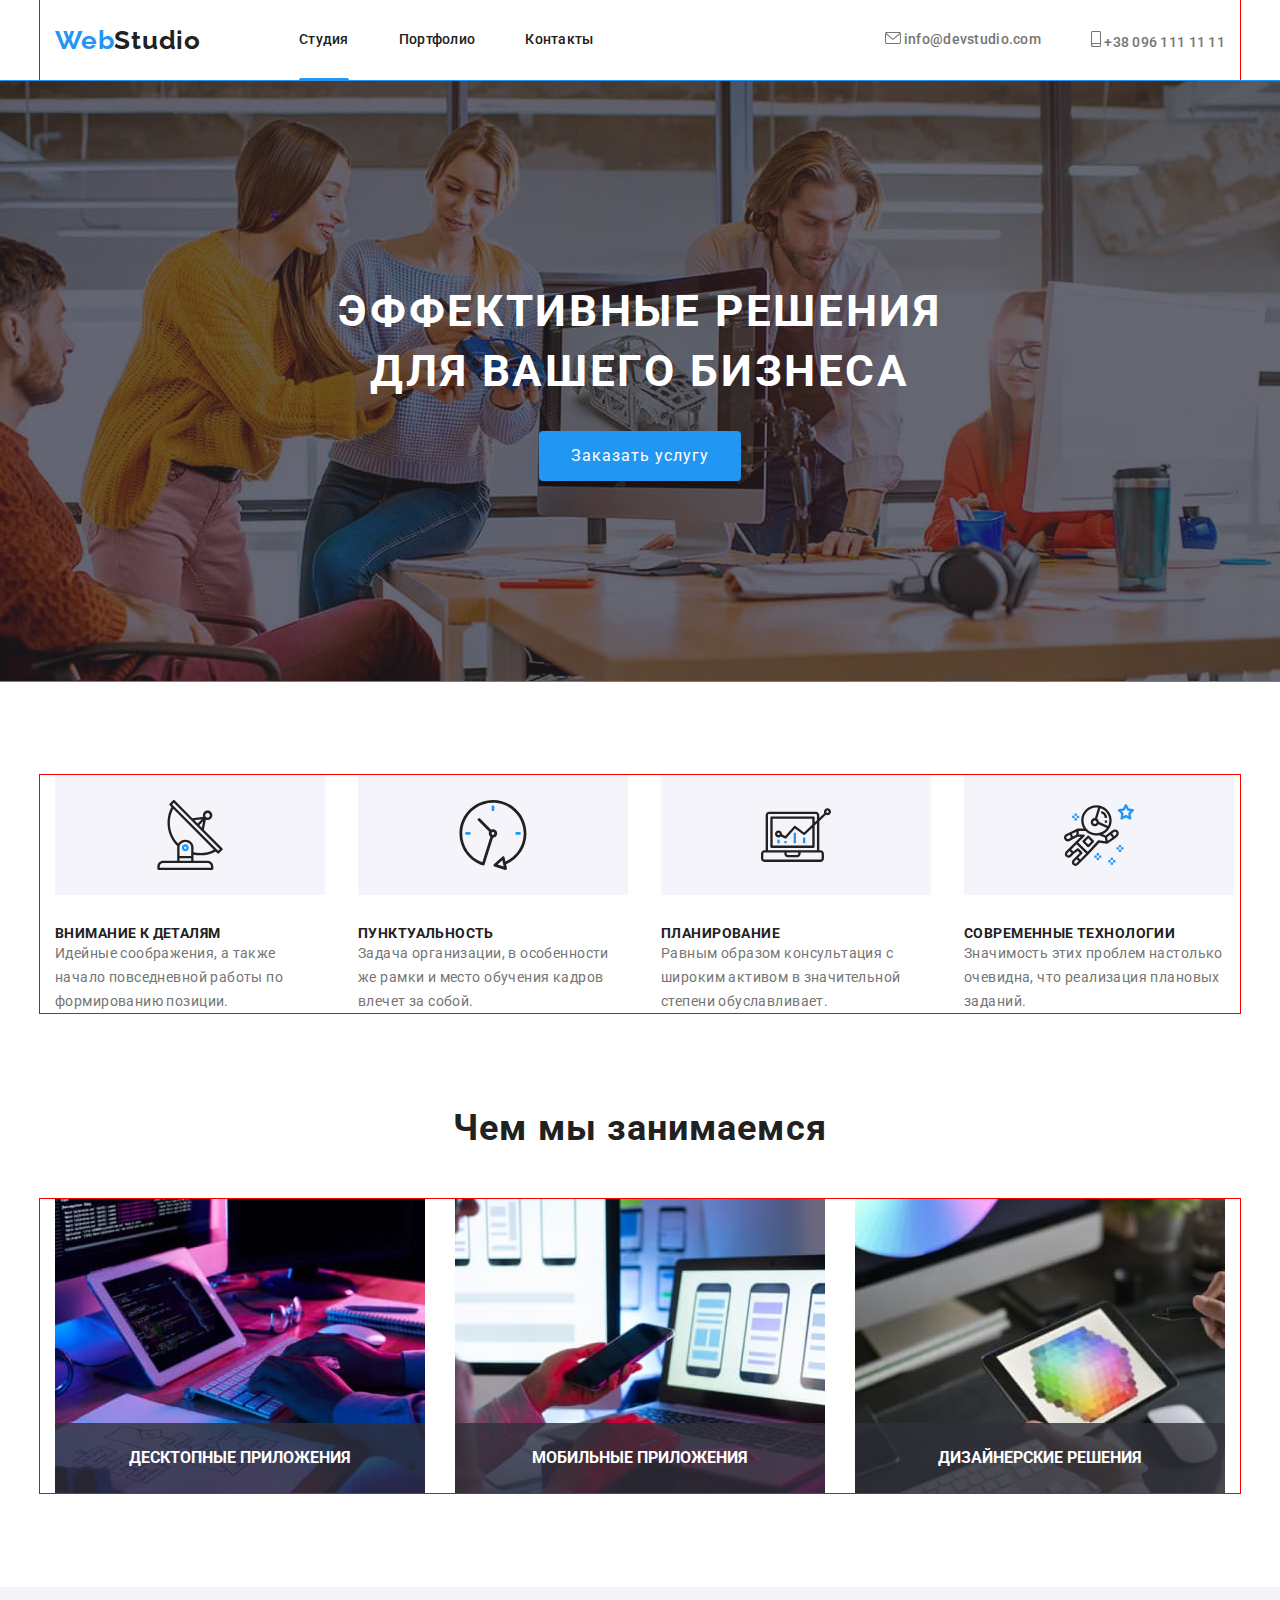
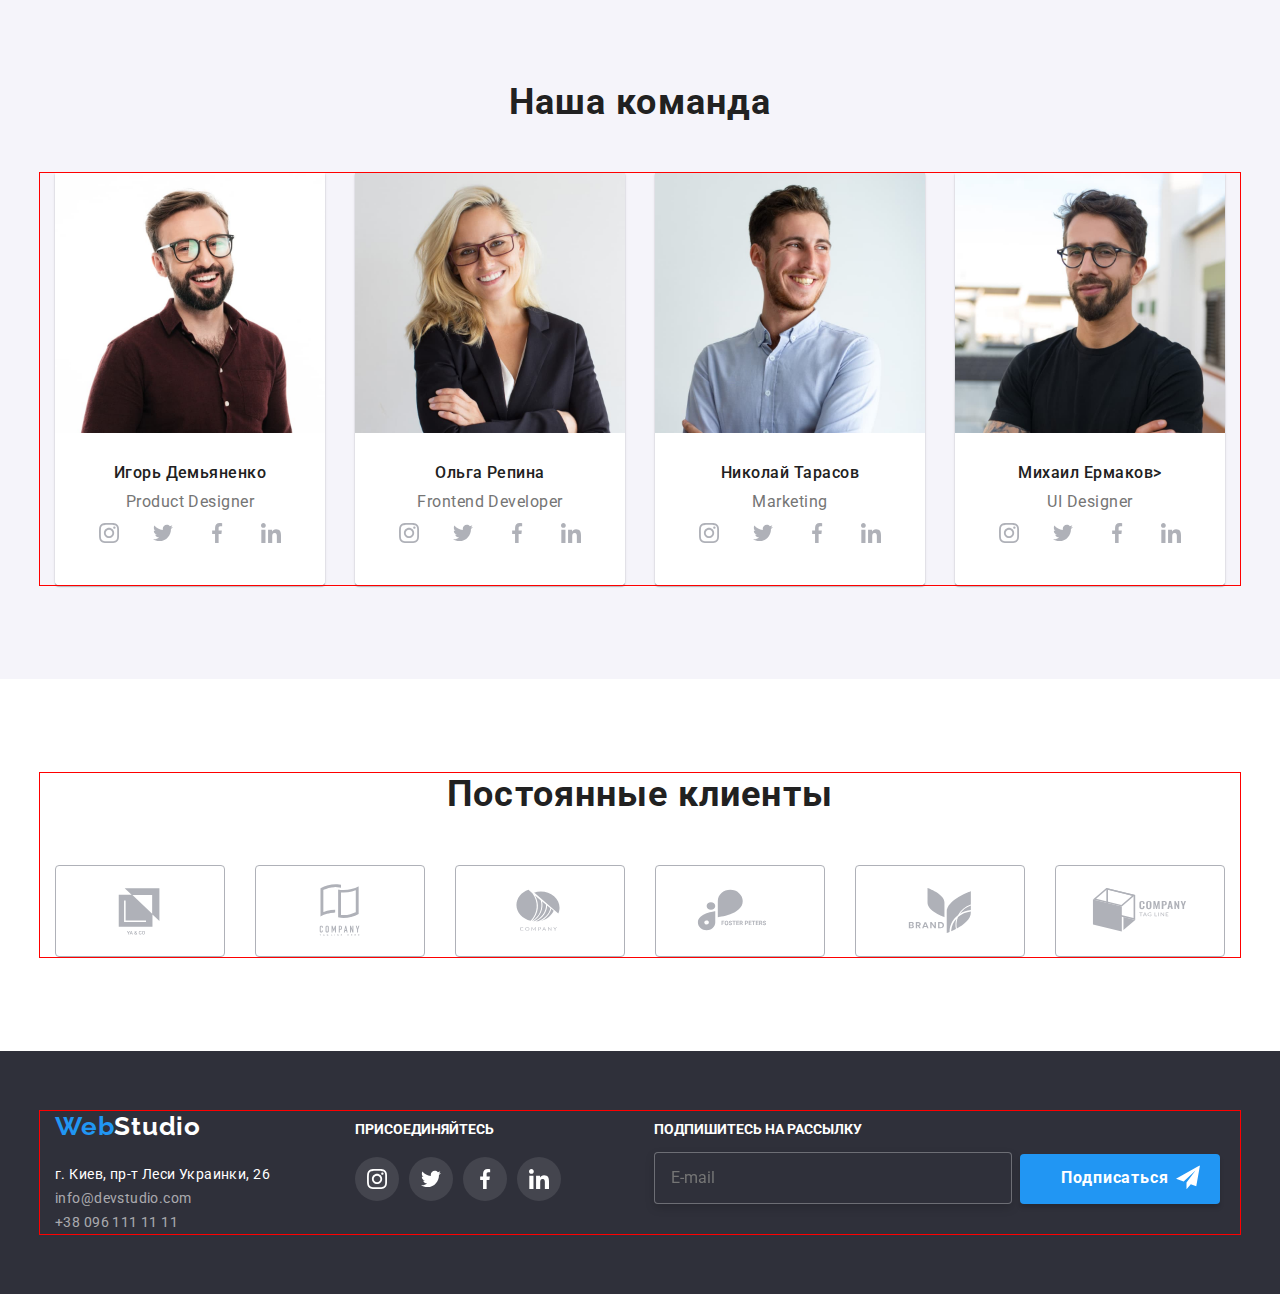
==== commit 72d912de: "add _variabless" ====
--- a/index.html
+++ b/index.html
@@ -16,7 +16,7 @@
                   rel="stylesheet"
                   href="https://github.com/sindresorhus/modern-normalize/blob/main/
                   modern-normalize.css"/> -->
-                  <!-- <link rel="stylesheet" href="./css/styles.css"/> -->
+                  <link rel="stylesheet" href="./css/styles.css"/>
                   <link rel="stylesheet" href="./css/main.min.css"/>
 
                   
--- a/css/styles.css
+++ b/css/styles.css
@@ -68,6 +68,9 @@
     margin-top: -1px;
 }
 
+img {
+    display: block;
+}
 /* ===============Header styles 🧐 starts here========== */
 
 .site-nav,
@@ -604,9 +607,6 @@
 }
 
 
-img {
-    display: block;
-}
 
 .suggestion__image li {
     display: inline-block;
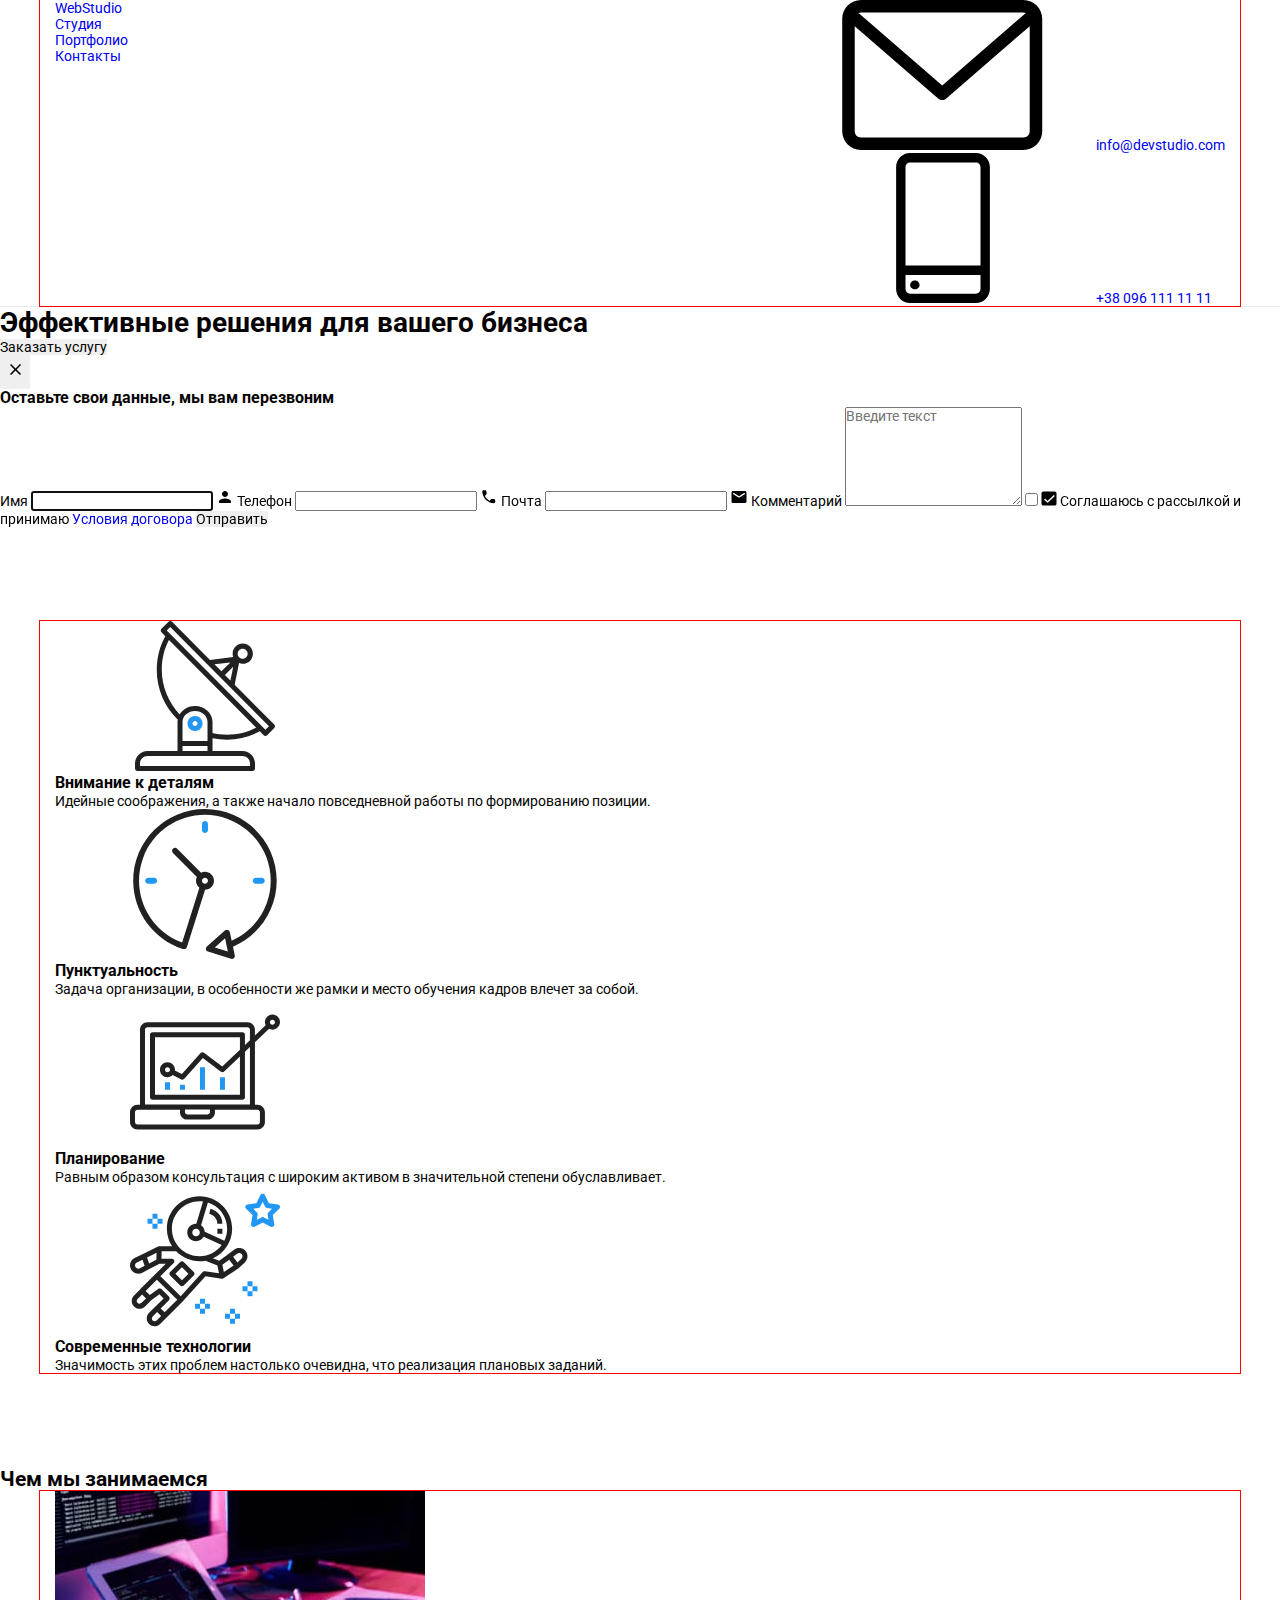
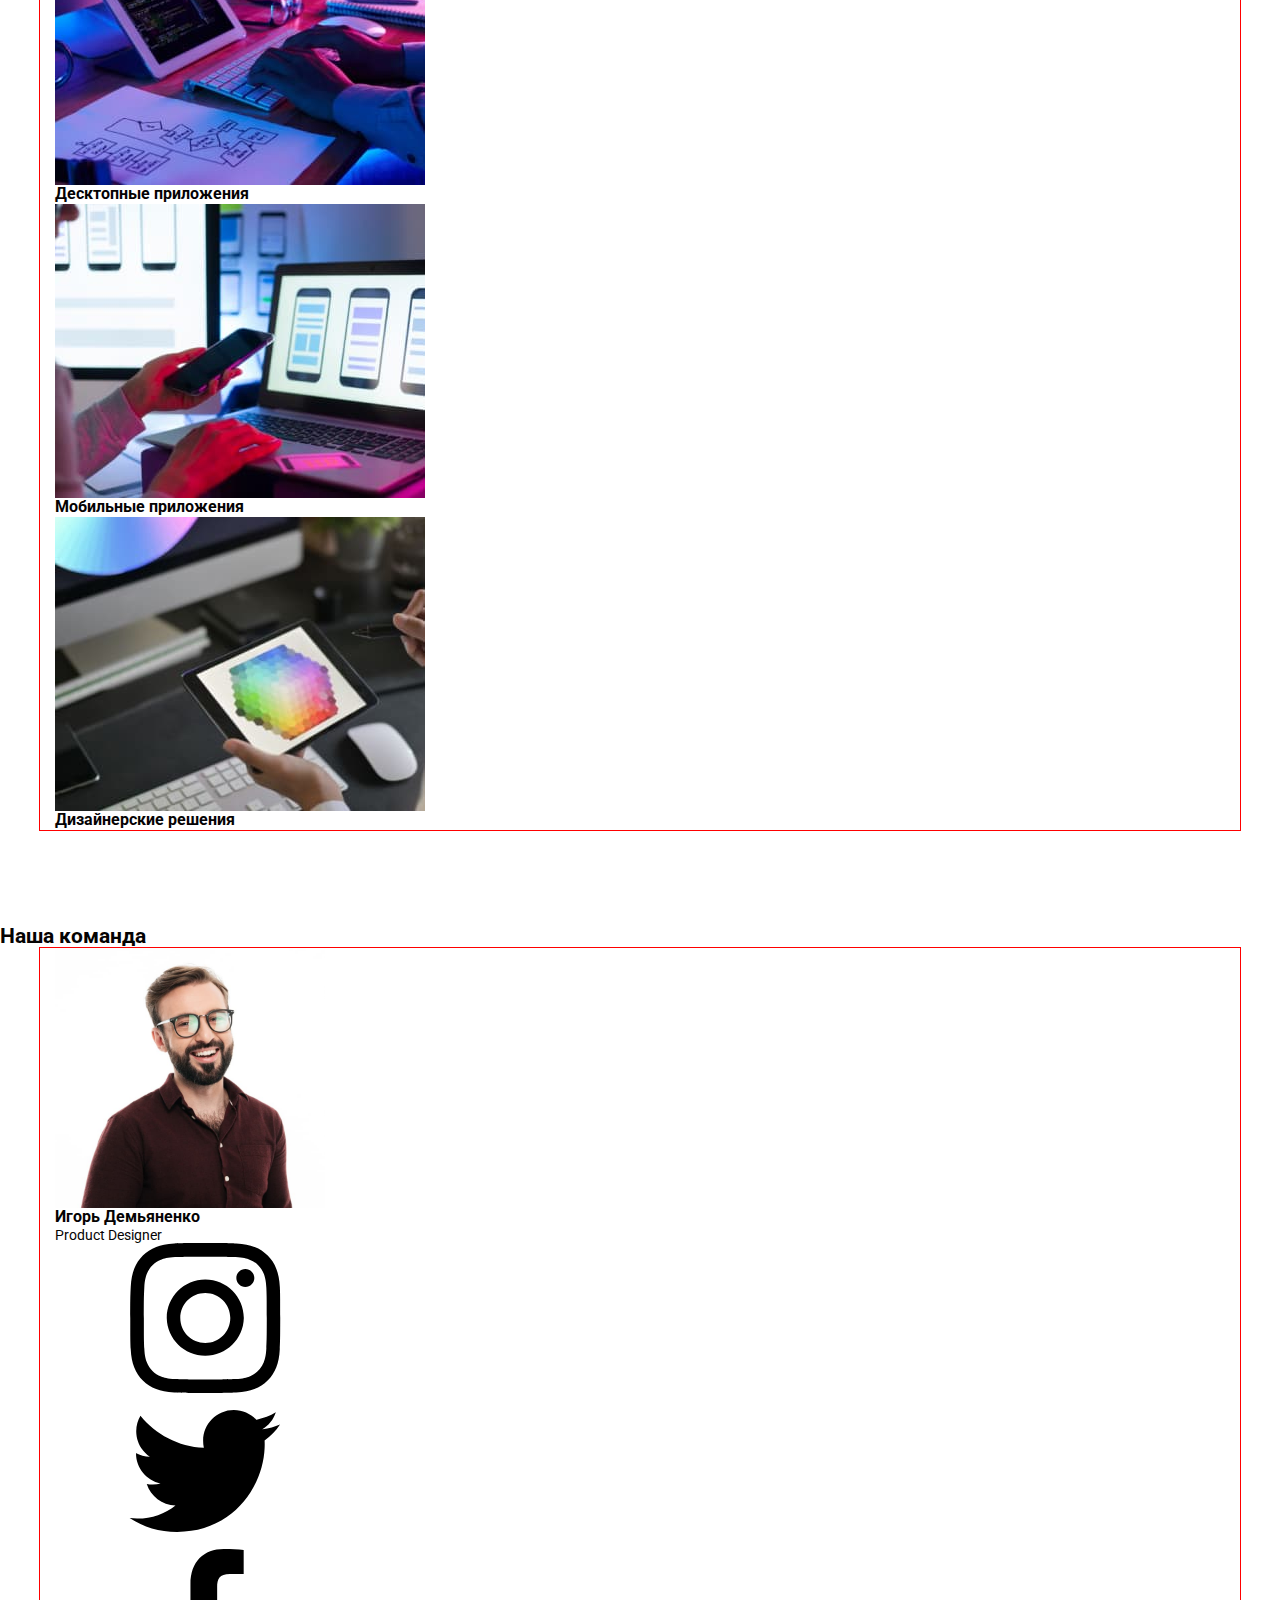
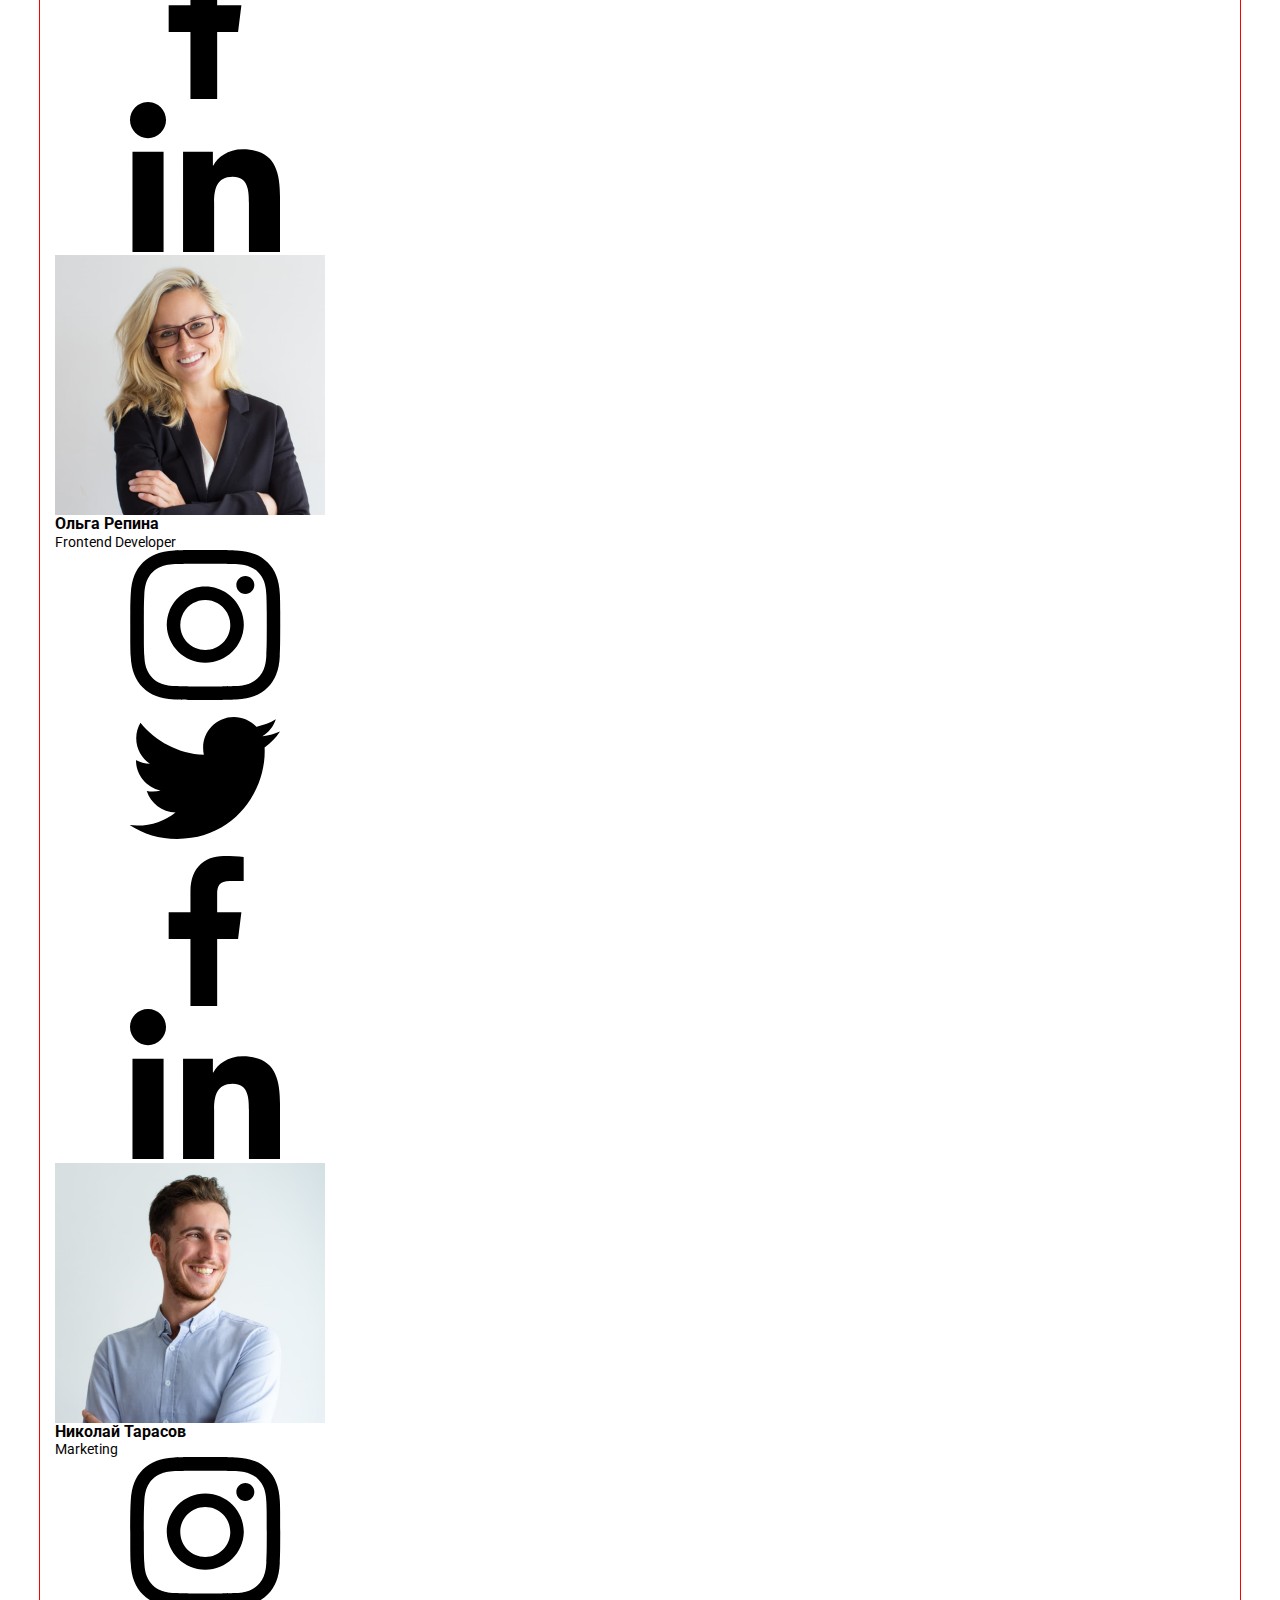
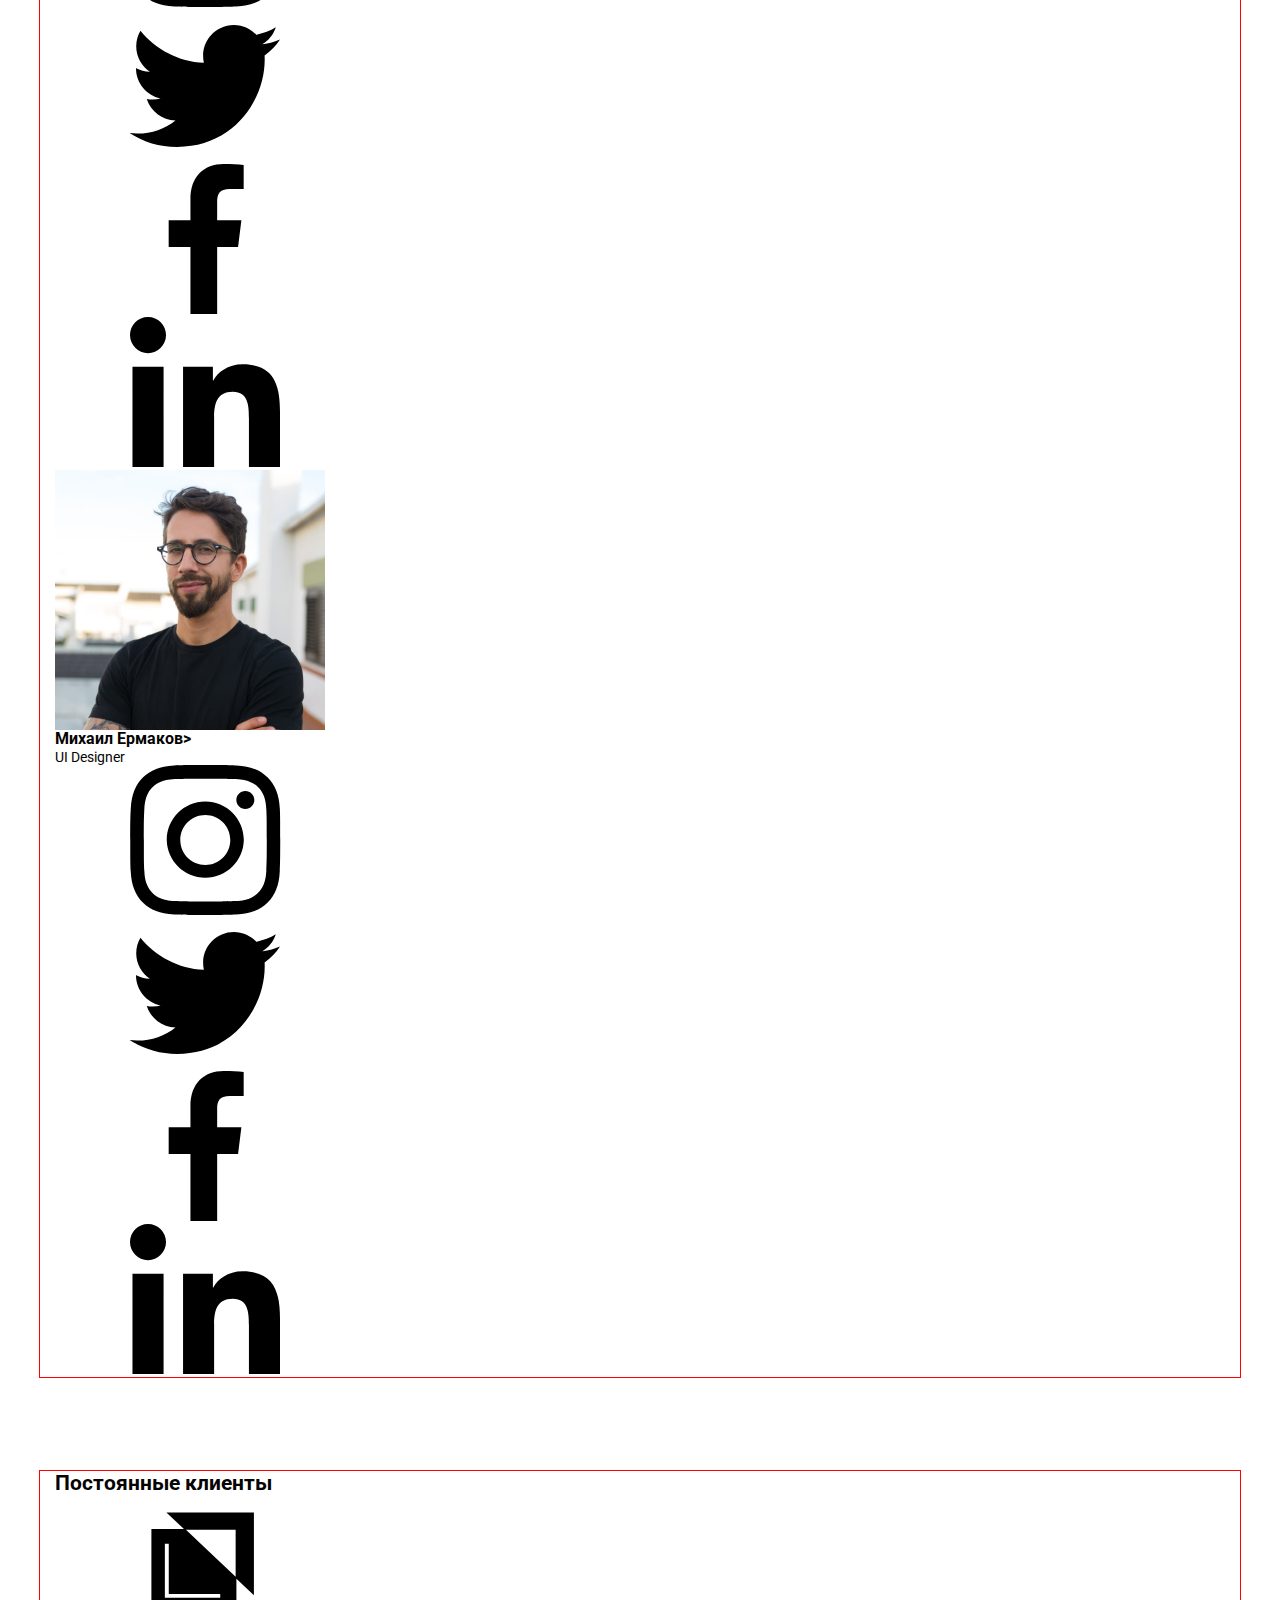
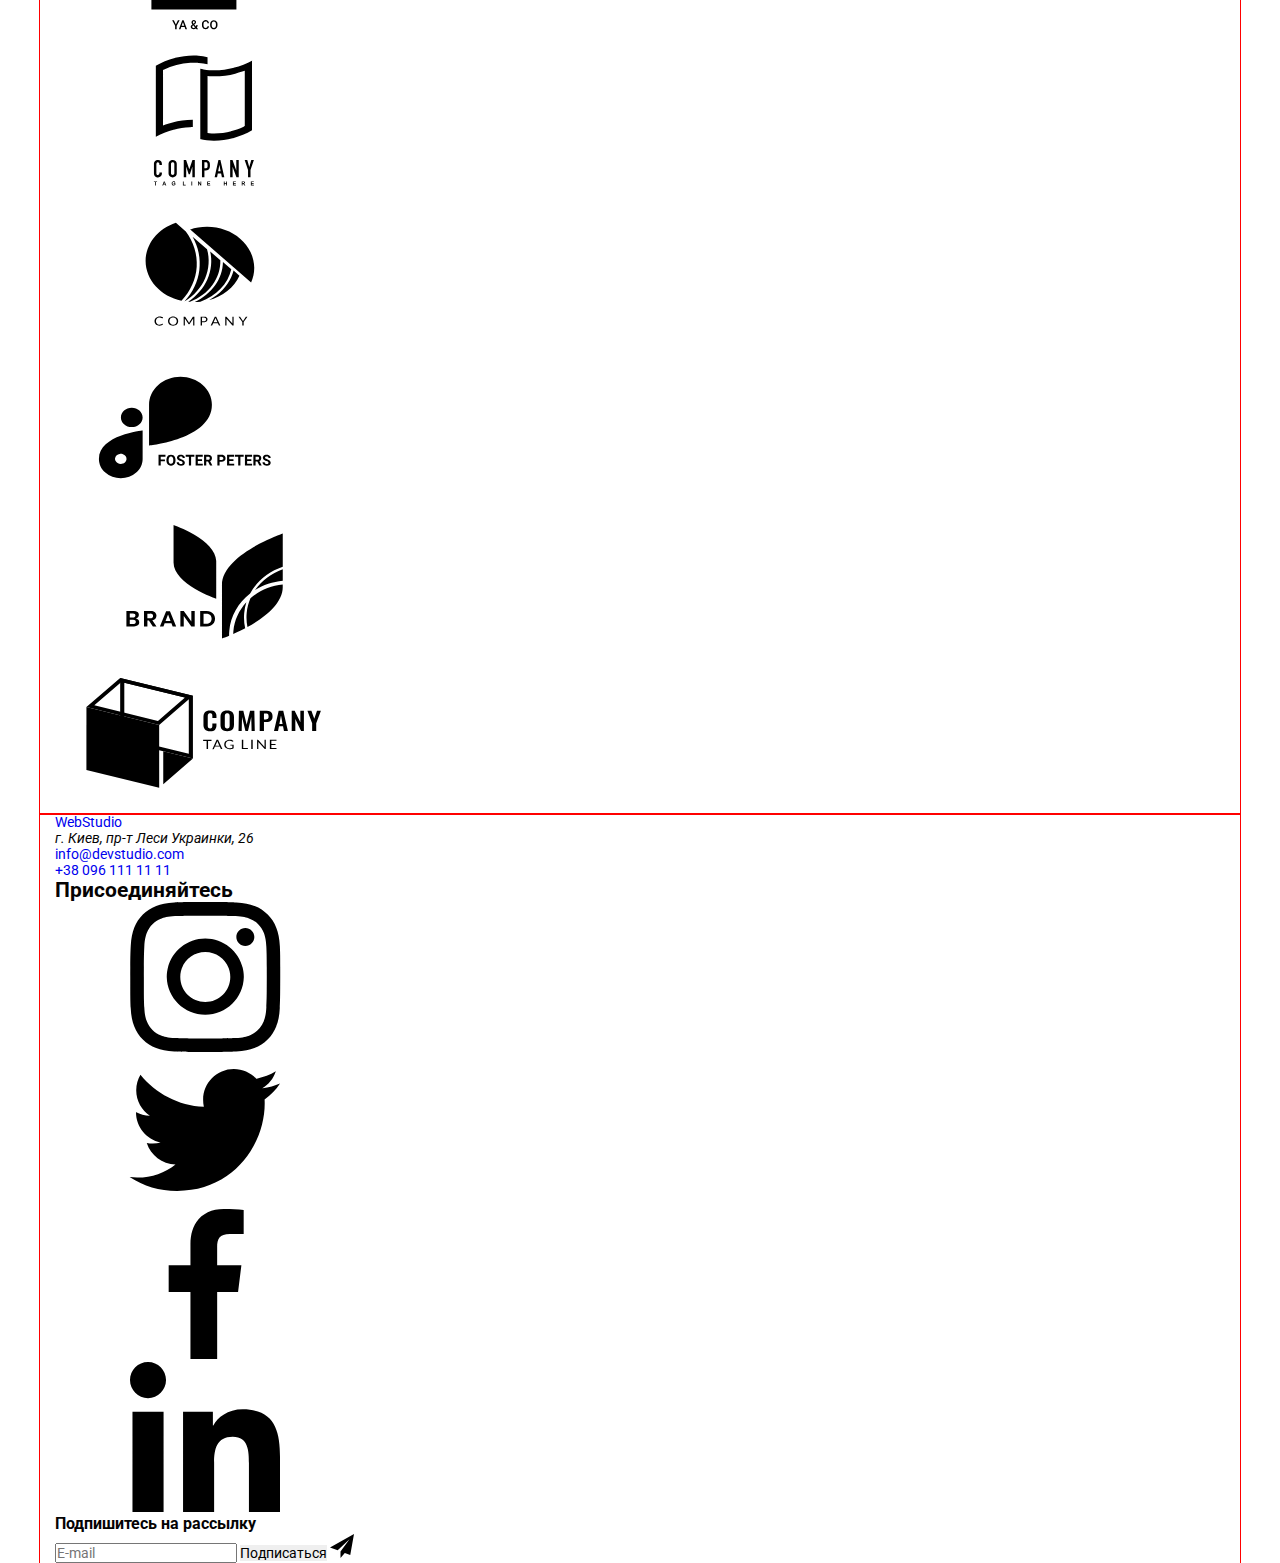
==== commit 84bfae1e: "reset, setting" ====
--- a/index.html
+++ b/index.html
@@ -16,7 +16,7 @@
                   rel="stylesheet"
                   href="https://github.com/sindresorhus/modern-normalize/blob/main/
                   modern-normalize.css"/> -->
-                  <link rel="stylesheet" href="./css/styles.css"/>
+                  <!-- <link rel="stylesheet" href="./css/styles.css"/> -->
                   <link rel="stylesheet" href="./css/main.min.css"/>
 
                   
--- a/css/styles.css
+++ b/css/styles.css
@@ -1,82 +1,16 @@
 /* ===============RESET styles 🧐 starts here========== */
-*,
-*::after,
-*::before {
-    padding: 0;
-    margin: 0;
-    box-sizing: border-box;
-}
-
-a {
-    text-decoration: none;
-    cursor: pointer;
-}
-
-ul, li {
-    list-style: none;
-}
-
-button {
-    border: none;
-    cursor: pointer;
-    font-family: inherit;
-    transition-property: background-color, color, box-shadow;
-    transition-duration: 250ms;
-    transition-timing-function: cubic-bezier(0.4, 0, 0.2, 1)
-}
+
 
 /* ===============RESET styles 🧐 ends here========== */
 
 
 
-:root {
-    /* color for main-PRIMARY TEXT */
-    --main-color: #212121;
-    /* color for SECONDARY TEXT */
-    --sec-color: #757575;
-     /* color for SELECTION -ACCENT TEXT */
-    --act-color: #2196F3;
-/* color for BLACK backgroud*/
-    --prim-white-background: #FFFFFF;
-    --sec-grey-background-color: #E5E5E5;
-    --thir-grey-white-background: #F5F4FA;
-
-}
-body{
-    background-color: var(--prim-white-background);
-    font-family: 'Roboto', sans-serif;
-    font-style: normal;
-    font-size: 14px;
-    color: #050303;
-}
-.section {
-    padding-top: 94px;
-}
-
-.container {
-    padding: 0 15px;
-    width: 1200px;
-    outline: 1px solid red;
-    margin: 0 auto;
-}
-
-.hedden-elem {
-    width: 1px;
-    height: 1px;
-    overflow: hidden;
-    opacity: 0;
-    margin-top: -1px;
-}
-
-img {
-    display: block;
-}
 /* ===============Header styles 🧐 starts here========== */
 
 .site-nav,
 .site-nav__links,
-.auth-nav,
-.page-header .container {
+.auth-nav
+{
     display: flex;
     justify-content: space-between;
     transition-property: color, fill;
@@ -84,14 +18,6 @@
     transition-timing-function: cubic-bezier(0.4, 0, 0.2, 1);
 }
 
-.page-header{
-    border-bottom: 1px solid #ececec;
-}
-.page-header .logo {
-    margin-right: 93px;
-    display: flex;
-    align-items: center;
-}
 
 .logo {
     font-family: "Raleway", sans-serif;
--- a/css/main.min.css
+++ b/css/main.min.css
@@ -1 +1 @@
-:root{--main-color: #212121;--sec-color: #757575;--act-color: #2196F3;--prim-white-background: #FFFFFF;--sec-grey-background-color: #E5E5E5;--thir-grey-white-background: #F5F4FA}/*# sourceMappingURL=main.min.css.map */+*,*::after,*::before{padding:0;margin:0;-webkit-box-sizing:border-box;box-sizing:border-box}a{text-decoration:none;cursor:pointer}ul,li{list-style:none}button{border:none;cursor:pointer;font-family:inherit;-webkit-transition-property:background-color,color,-webkit-box-shadow;transition-property:background-color,color,-webkit-box-shadow;transition-property:background-color,color,box-shadow;transition-property:background-color,color,box-shadow,-webkit-box-shadow;-webkit-transition-duration:250ms;transition-duration:250ms;-webkit-transition-timing-function:cubic-bezier(0.4, 0, 0.2, 1);transition-timing-function:cubic-bezier(0.4, 0, 0.2, 1)}:root{--main-color: #212121;--sec-color: #757575;--act-color: #2196F3;--prim-white-background: #FFFFFF;--sec-grey-background-color: #E5E5E5;--thir-grey-white-background: #F5F4FA}body{background-color:var(--prim-white-background);font-family:"Roboto",sans-serif;font-style:normal;font-size:14px;color:#050303}.section{padding-top:94px}.container{padding:0 15px;width:1200px;outline:1px solid red;margin:0 auto}.hedden-elem{width:1px;height:1px;overflow:hidden;opacity:0;margin-top:-1px}img{display:block}.page-header .container{display:-webkit-box;display:-ms-flexbox;display:flex;-webkit-box-pack:justify;-ms-flex-pack:justify;justify-content:space-between;-webkit-transition-property:color,fill;transition-property:color,fill;-webkit-transition-duration:250ms;transition-duration:250ms;-webkit-transition-timing-function:cubic-bezier(0.4, 0, 0.2, 1);transition-timing-function:cubic-bezier(0.4, 0, 0.2, 1)}.page-header{border-bottom:1px solid #ececec}.page-header .logo{margin-right:93px;display:-webkit-box;display:-ms-flexbox;display:flex;-webkit-box-align:center;-ms-flex-align:center;align-items:center}/*# sourceMappingURL=main.min.css.map */